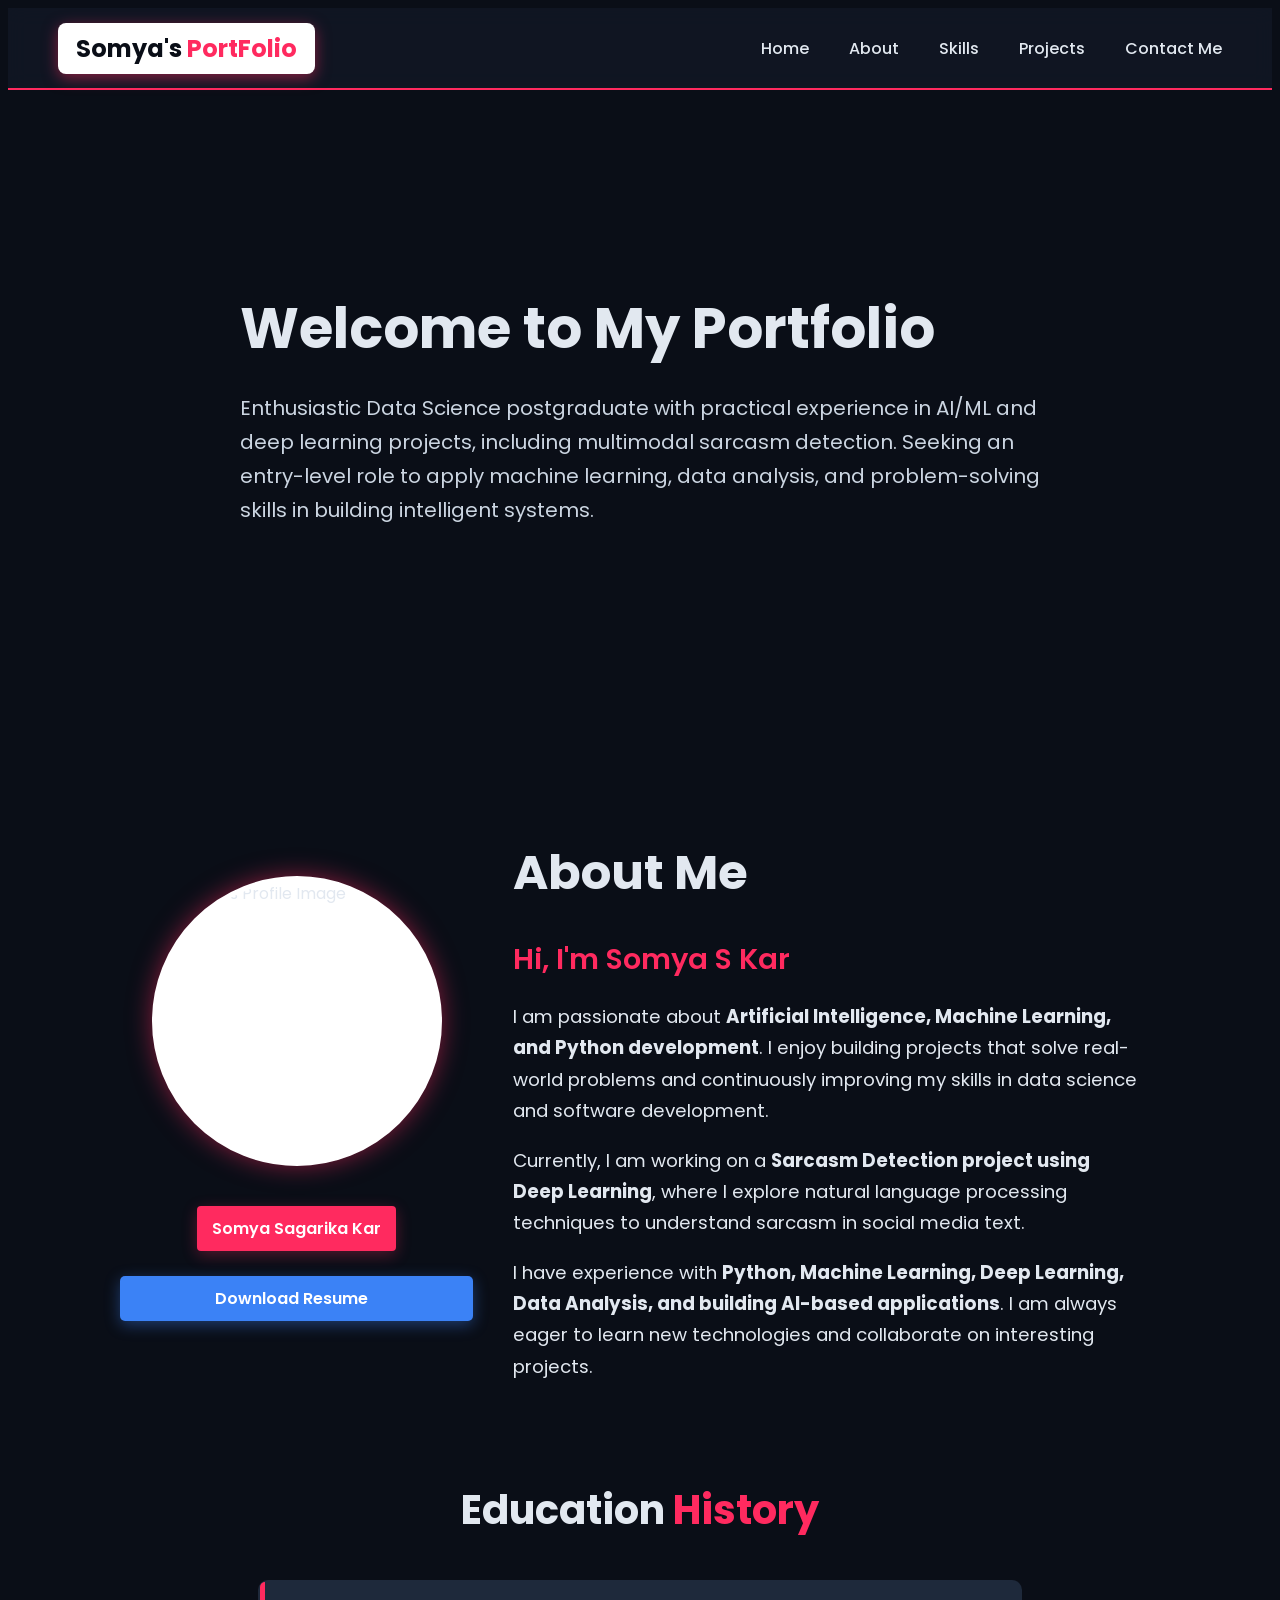
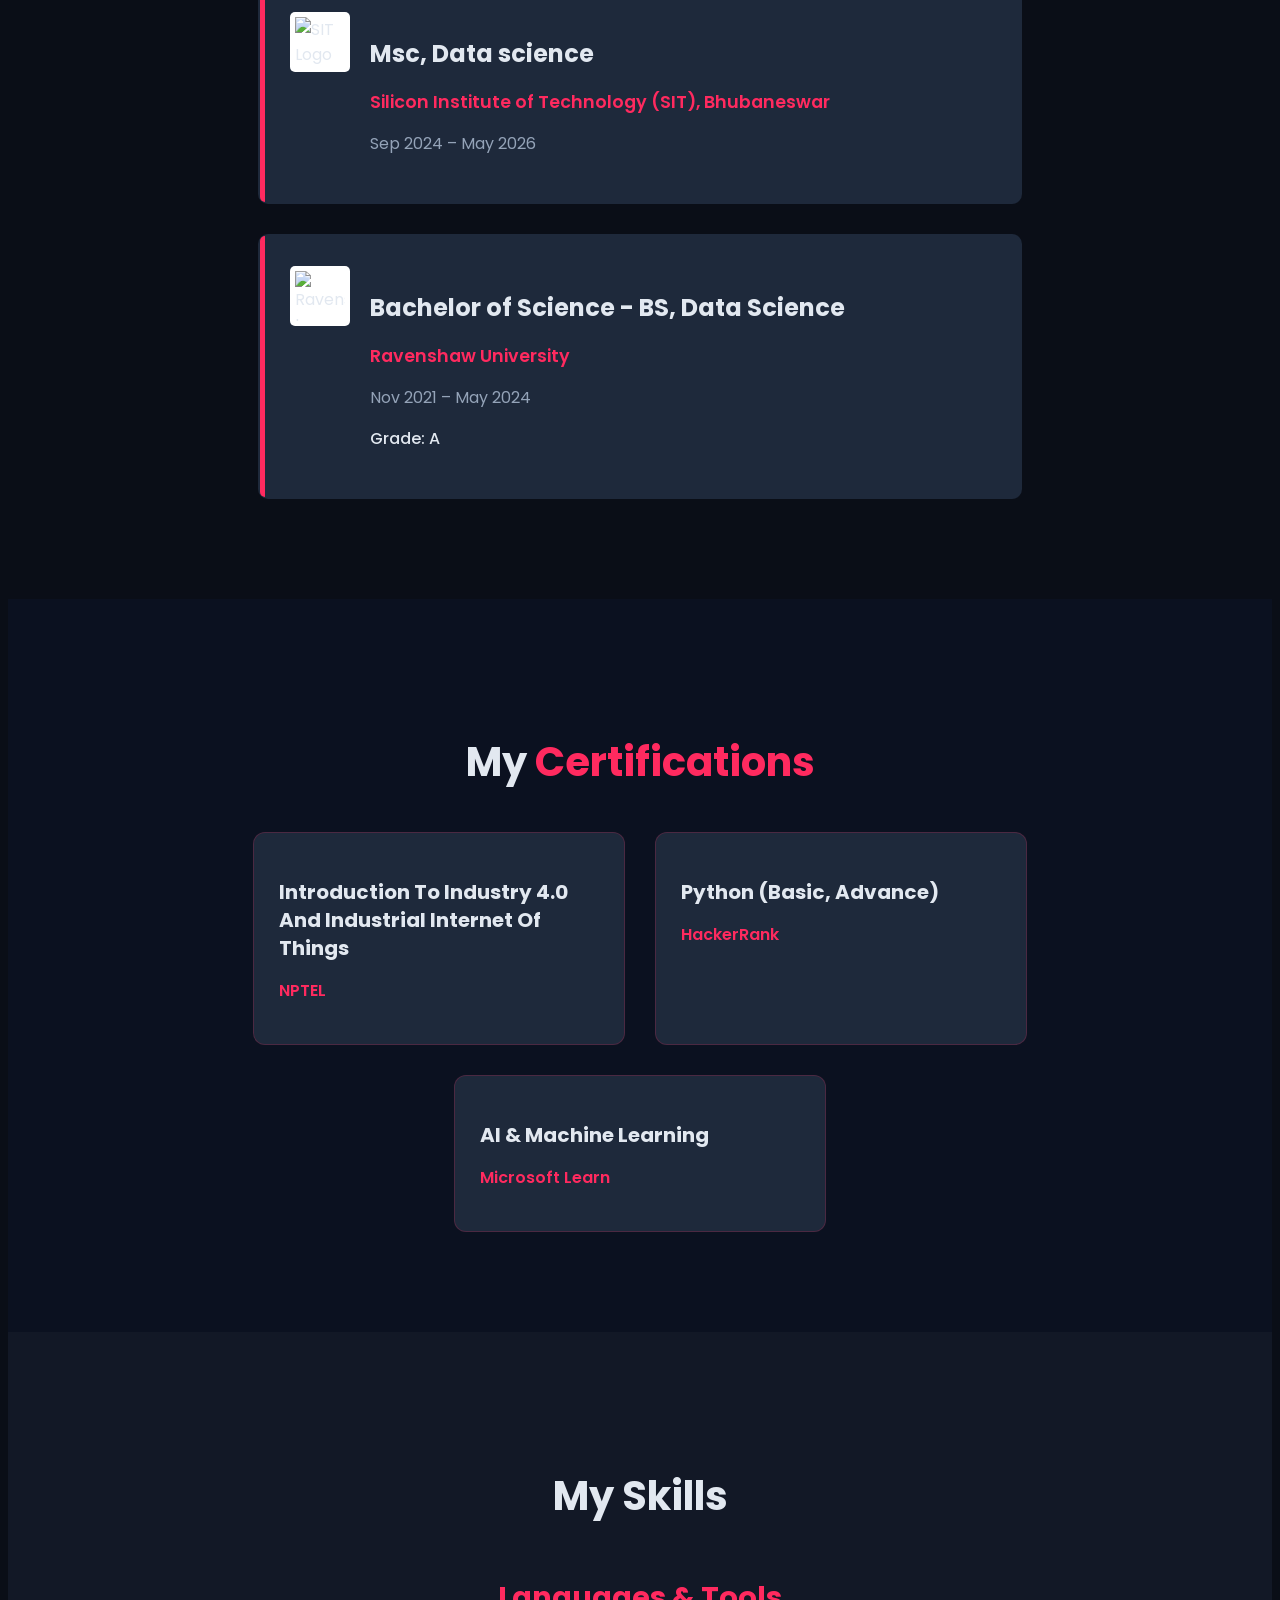
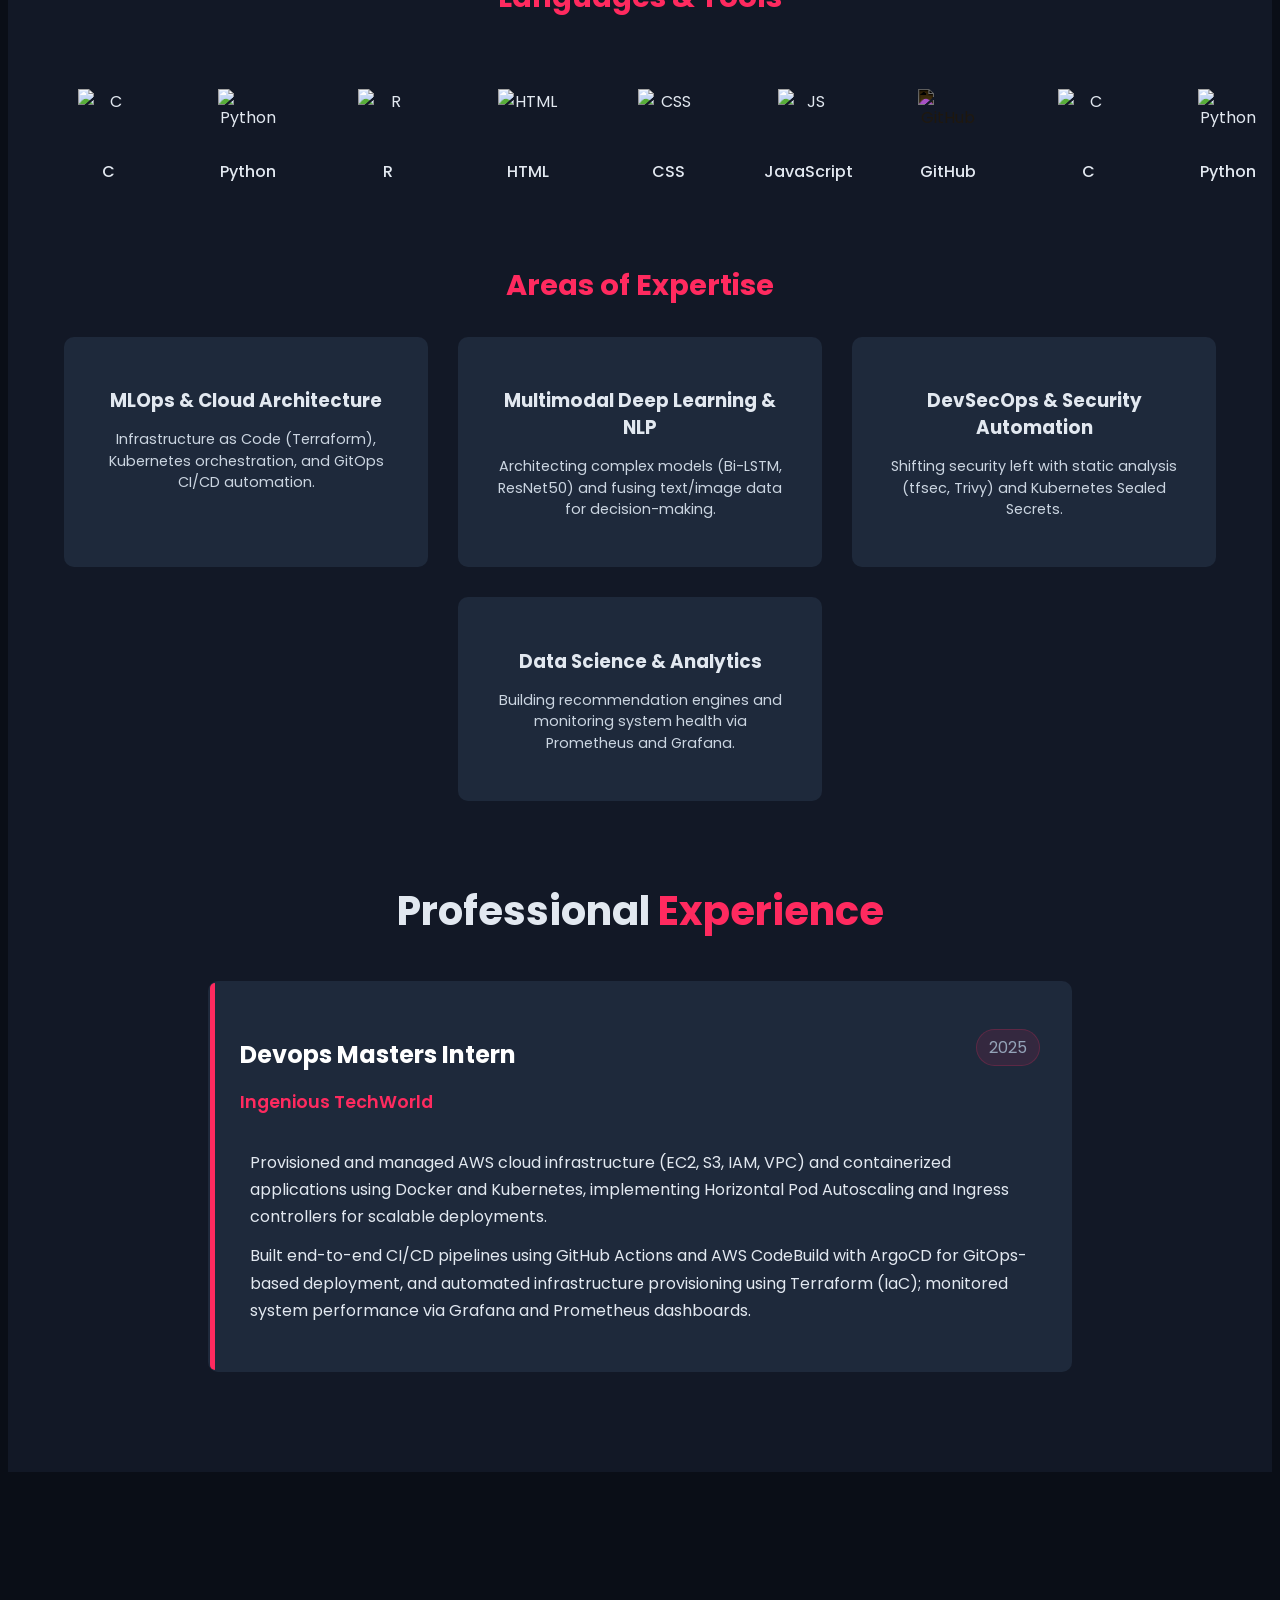
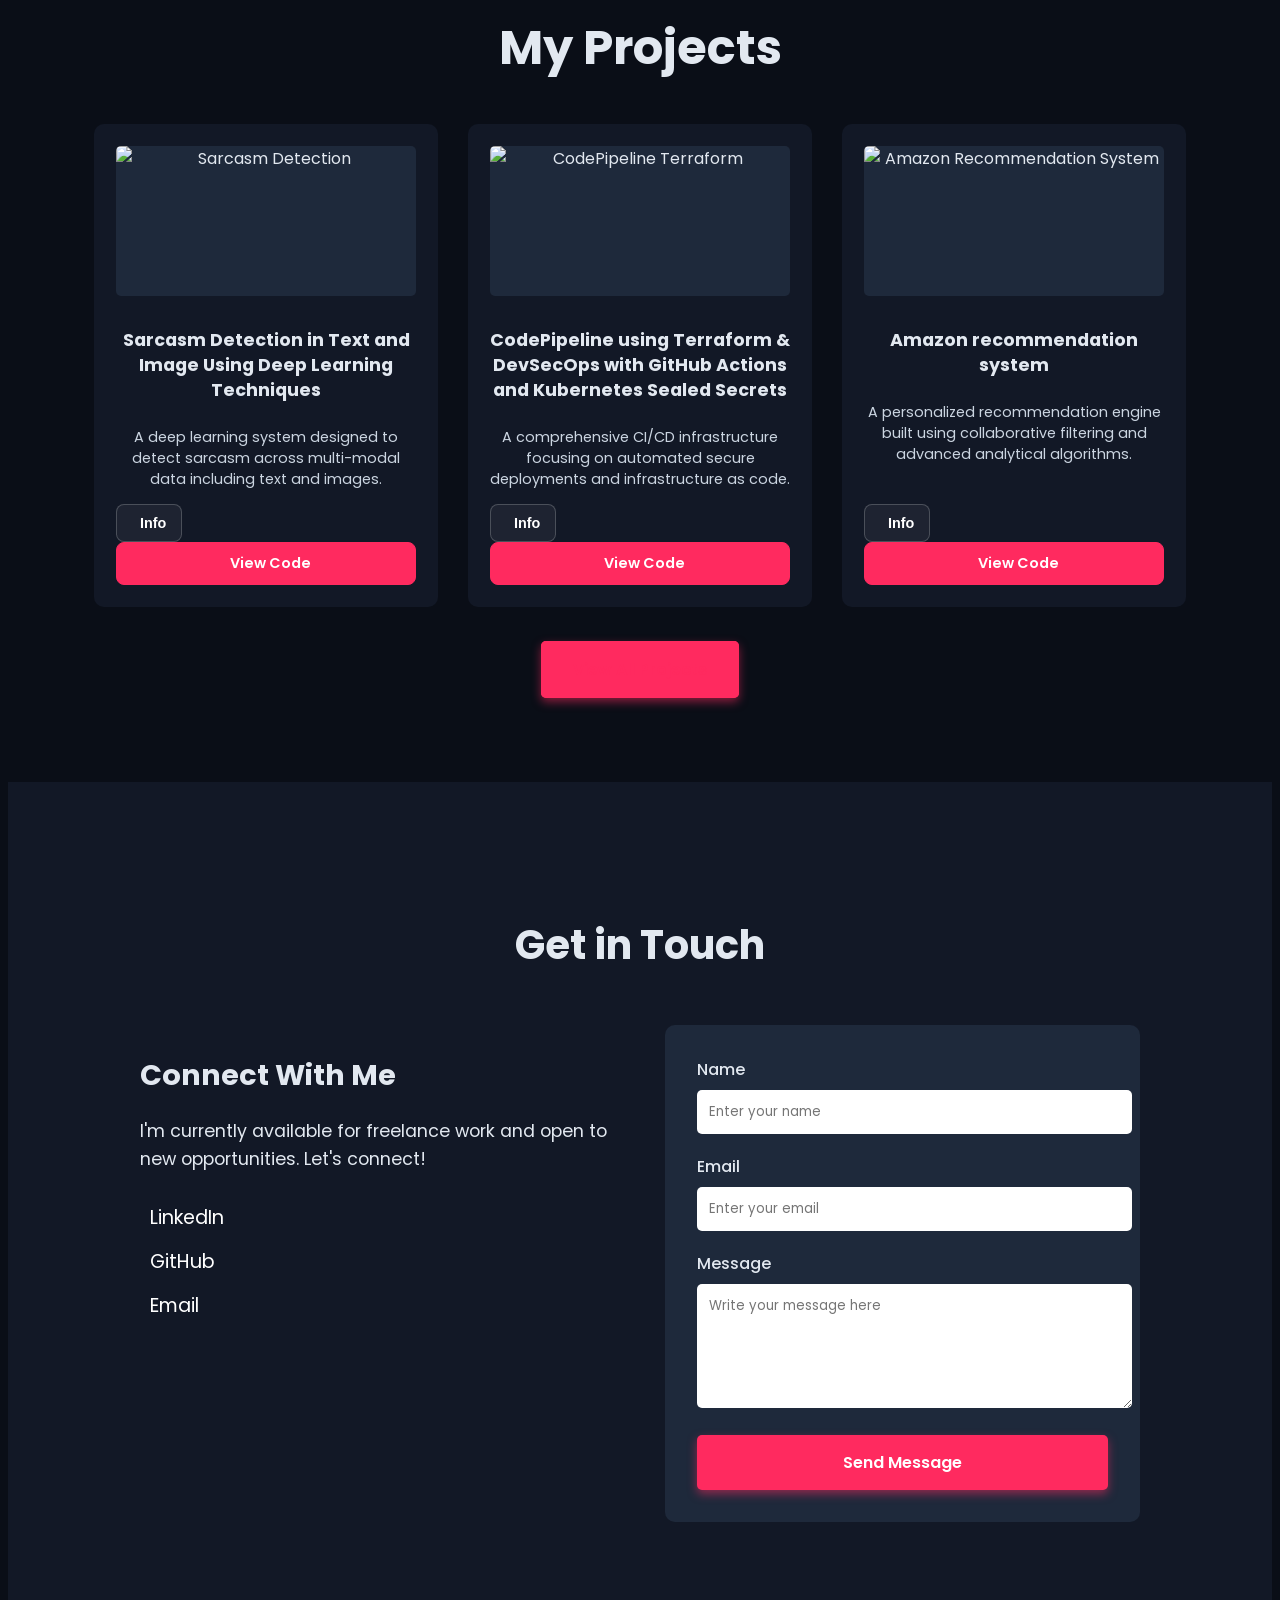
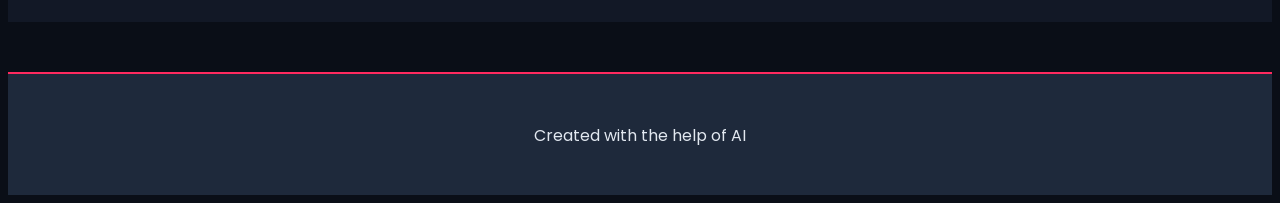
==== index.html @ ecdac2eb "Add files via upload" ====
<!DOCTYPE html>
<html lang="en">

<head>
    <meta charset="UTF-8">
    <meta name="viewport" content="width=device-width, initial-scale=1.0">

    <!--=============== FAVICON ===============-->
    <link rel="shortcut icon" href="assets/img/favicon.png" type="image/x-icon">

    <!--=============== REMIXICONS ===============-->
    <link rel="stylesheet" href="https://cdnjs.cloudflare.com/ajax/libs/remixicon/3.5.0/remixicon.css">

    <!--=============== SWIPER CSS ===============-->
    <link rel="stylesheet" href="">

    <!--=============== CSS ===============-->
    <link rel="stylesheet" href="style.css">

    <title>Responsive portfolio website - Bedimcode</title>
</head>

<body class="theme-home">
    <!--==================== HEADER ====================-->
    <header class="header" id="header">
        <nav>
            <div class="left">
                <span class="logo">Somya's <span class="highlight">PortFolio</span></span>
            </div>
            <div class="right">
                <ul>
                    <li><a href="#home" style="color: inherit; text-decoration: none;">Home</a></li>
                    <li><a href="#about" style="color: inherit; text-decoration: none;">About</a></li>
                    <li><a href="#skills" style="color: inherit; text-decoration: none;">Skills</a></li>
                    <li><a href="#work" style="color: inherit; text-decoration: none;">Projects</a></li>
                    <li><a href="#contact" style="color: inherit; text-decoration: none;">Contact Me</a></li>
                </ul>
            </div>
        </nav>
    </header>

    <!--==================== MAIN ====================-->
    <main class="main">
        <!--==================== HOME ====================-->
        <section class="home section" id="home"
            style="padding: 150px 50px; text-align: center; max-width: 800px; margin: 0 auto;">
            <div style="flex: 1; min-width: 300px; text-align: left;">
                <h1 style="font-size: 3.5rem; margin-bottom: 20px;">Welcome to My Portfolio</h1>
                <p style="font-size: 1.25rem; line-height: 1.7; color: #cbd5e1;">
                    Enthusiastic Data Science postgraduate with practical experience in AI/ML and deep learning
                    projects,
                    including multimodal sarcasm detection. Seeking an entry-level role to apply machine learning,
                    data analysis, and problem-solving skills in building intelligent systems.
                </p>
            </div>
        </section>
        <!--==================== ABOUT & EDUCATION ====================-->
        <section class="about section" id="about" style="padding: 100px 50px;">
            <div
                style="display: flex; align-items: center; justify-content: center; gap: 60px; flex-wrap: wrap; max-width: 1000px; margin: 0 auto; text-align: left;">
                <div
                    style="flex: 1; min-width: 250px; display: flex; flex-direction: column; align-items: center; gap: 15px;">
                    <img src="assets/img/profile.png" alt="Somya's Profile Image" class="profile-img"
                        style="width: 280px; height: 280px;">
                    <div
                        style="background-color: #ff2a5f; color: white; padding: 10px 15px; font-weight: 600; font-size: 1rem; border-radius: 4px; box-shadow: 0 4px 15px rgba(255, 42, 95, 0.3); text-align: center;">
                        <span style="display: block;">Somya Sagarika Kar</span>
                    </div>
                    <a href="assets/imp docs/RESUME_SOMYA.pdf" download 
                        style="display: flex; align-items: center; justify-content: center; gap: 10px; padding: 10px 20px; background-color: #3b82f6 !important; color: white !important; text-decoration: none; border-radius: 5px; font-weight: 600; box-shadow: 0 4px 15px rgba(59, 130, 246, 0.4); margin-top: 10px; width: 100%; transition: all 0.3s ease;">
                        Download Resume <i class="ri-download-2-line"></i>
                    </a>
                </div>
                <div style="flex: 2; min-width: 300px;">
                    <h1 style="font-size: 3rem; margin-bottom: 5px;">About Me</h1>
                    <h3 class="highlight" style="font-size: 1.8rem; margin-bottom: 20px; font-weight: 600;">Hi, I'm Somya S Kar</h3>
                    <p style="font-size: 1.15rem; line-height: 1.7; color: #e2e8f0; margin-bottom: 15px;">
                        I am passionate about <strong>Artificial Intelligence, Machine Learning, and Python development</strong>. I enjoy building projects that solve real-world problems and continuously improving my skills in data science and software development.
                    </p>
                    <p style="font-size: 1.15rem; line-height: 1.7; color: #e2e8f0; margin-bottom: 15px;">
                        Currently, I am working on a <strong>Sarcasm Detection project using Deep Learning</strong>, where I explore natural language processing techniques to understand sarcasm in social media text.
                    </p>
                    <p style="font-size: 1.15rem; line-height: 1.7; color: #e2e8f0;">
                        I have experience with <strong>Python, Machine Learning, Deep Learning, Data Analysis, and building AI-based applications</strong>. I am always eager to learn new technologies and collaborate on interesting projects.
                    </p>
                </div>
            </div>

            <h2 style="font-size: 2.5rem; margin-top: 80px; margin-bottom: 40px; text-align: center;">Education <span
                    class="highlight">History</span></h2>

            <div style="display: flex; flex-direction: column; align-items: center; gap: 30px;">
                <!-- Education Item 1 -->
                <div class="card-3d"
                    style="background: #1e293b; padding: 30px; border-radius: 10px; width: 100%; max-width: 700px; text-align: left; border: 2px solid transparent; position: relative;">
                    <div
                        style="position: absolute; left: 0; top: 0; bottom: 0; width: 5px; background-color: #ff2a5f; border-top-left-radius: 10px; border-bottom-left-radius: 10px;">
                    </div>
                    <div style="display: flex; gap: 20px; align-items: flex-start;">
                        <img src="assets/img/sit_logo.png" alt="SIT Logo"
                            style="width: 50px; height: 50px; border-radius: 5px; background: white; padding: 5px; object-fit: contain;">
                        <div>
                            <h3 style="font-size: 1.5rem; margin-bottom: 5px;">Msc, Data science</h3>
                            <p class="highlight" style="font-weight: 600; font-size: 1.1rem; margin-bottom: 5px;">
                                Silicon
                                Institute of Technology (SIT), Bhubaneswar</p>
                            <p style="color: #94a3b8; font-weight: 400; font-size: 1rem;">Sep 2024 – May 2026</p>
                        </div>
                    </div>
                </div>

                <!-- Education Item 2 -->
                <div class="card-3d"
                    style="background: #1e293b; padding: 30px; border-radius: 10px; width: 100%; max-width: 700px; text-align: left; border: 2px solid transparent; position: relative;">
                    <div
                        style="position: absolute; left: 0; top: 0; bottom: 0; width: 5px; background-color: #ff2a5f; border-top-left-radius: 10px; border-bottom-left-radius: 10px;">
                    </div>
                    <div style="display: flex; gap: 20px; align-items: flex-start;">
                        <img src="assets/img/ru_logo.png" alt="Ravenshaw Logo"
                            style="width: 50px; height: 50px; border-radius: 5px; background: white; padding: 5px; object-fit: contain;">
                        <div>
                            <h3 style="font-size: 1.5rem; margin-bottom: 5px;">Bachelor of Science - BS, Data Science
                            </h3>
                            <p class="highlight" style="font-weight: 600; font-size: 1.1rem; margin-bottom: 5px;">
                                Ravenshaw
                                University</p>
                            <p style="color: #94a3b8; font-weight: 400; font-size: 1rem; margin-bottom: 15px;">Nov 2021
                                – May
                                2024</p>
                            <p style="color: #e2e8f0; line-height: 1.6; font-weight: 500;">Grade: A</p>
                        </div>
                    </div>
                </div>
            </div>
        </section>

        <!--==================== CERTIFICATIONS ====================-->
        <section class="certifications section" id="certifications"
            style="padding: 100px 50px; text-align: center; background-color: #0b1120;">
            <h2 style="font-size: 2.5rem; margin-bottom: 40px;">My <span class="highlight">Certifications</span></h2>
            <div
                style="display: flex; justify-content: center; gap: 30px; flex-wrap: wrap; max-width: 1200px; margin: 0 auto;">
                <!-- Certificate 1 -->
                <div class="card-3d"
                    style="background: #1e293b; padding: 25px; border-radius: 12px; width: 320px; text-align: left; border: 1px solid rgba(255, 42, 95, 0.2); transition: transform 0.3s ease;">
                    <div style="color: #ff2a5f; margin-bottom: 10px;"><i class="ri-award-fill"
                            style="font-size: 2rem;"></i></div>
                    <h3 style="font-size: 1.25rem; margin-bottom: 10px; line-height: 1.4;">Introduction To Industry 4.0
                        And Industrial Internet Of Things</h3>
                    <p class="highlight" style="font-weight: 600; font-size: 1rem;">NPTEL</p>
                </div>
                <!-- Certificate 2 -->
                <div class="card-3d"
                    style="background: #1e293b; padding: 25px; border-radius: 12px; width: 320px; text-align: left; border: 1px solid rgba(255, 42, 95, 0.2); transition: transform 0.3s ease;">
                    <div style="color: #ff2a5f; margin-bottom: 10px;"><i class="ri-medal-fill"
                            style="font-size: 2rem;"></i></div>
                    <h3 style="font-size: 1.25rem; margin-bottom: 10px; line-height: 1.4;">Python (Basic, Advance)</h3>
                    <p class="highlight" style="font-weight: 600; font-size: 1rem;">HackerRank</p>
                </div>
                <!-- Certificate 3 -->
                <div class="card-3d"
                    style="background: #1e293b; padding: 25px; border-radius: 12px; width: 320px; text-align: left; border: 1px solid rgba(255, 42, 95, 0.2); transition: transform 0.3s ease;">
                    <div style="color: #ff2a5f; margin-bottom: 10px;"><i class="ri-verified-badge-fill"
                            style="font-size: 2rem;"></i></div>
                    <h3 style="font-size: 1.25rem; margin-bottom: 10px; line-height: 1.4;">AI & Machine Learning</h3>
                    <p class="highlight" style="font-weight: 600; font-size: 1rem;">Microsoft Learn</p>
                </div>
            </div>
        </section>

        <!--==================== SKILLS ====================-->
        <section class="services section" id="skills"
            style="padding: 100px 50px; background-color: #121826; text-align: center;">
            <h2 style="font-size: 2.5rem; margin-bottom: 30px;">My Skills</h2>

            <h3 style="font-size: 1.8rem; margin-top: 50px; margin-bottom: 30px; color: #ff2a5f;">Languages & Tools</h3>
            <div class="marquee-container" style="max-width: 1000px; margin: 0 auto;"></div>
            <div class="marquee-content">
                <!-- Original Set -->
                <div class="icon-3d"
                    style="display: flex; flex-direction: column; align-items: center; gap: 10px; min-width: 100px;">
                    <img src="assets/img/c.png" alt="C" style="width: 60px; height: 60px; object-fit: contain;">
                    <span style="font-weight: 500;">C</span>
                </div>
                <div class="icon-3d"
                    style="display: flex; flex-direction: column; align-items: center; gap: 10px; min-width: 100px;">
                    <img src="assets/img/python.png" alt="Python"
                        style="width: 60px; height: 60px; object-fit: contain;">
                    <span style="font-weight: 500;">Python</span>
                </div>
                <div class="icon-3d"
                    style="display: flex; flex-direction: column; align-items: center; gap: 10px; min-width: 100px;">
                    <img src="assets/img/r program.png" alt="R" style="width: 60px; height: 60px; object-fit: contain;">
                    <span style="font-weight: 500;">R</span>
                </div>
                <div class="icon-3d"
                    style="display: flex; flex-direction: column; align-items: center; gap: 10px; min-width: 100px;">
                    <img src="assets/img/html.png" alt="HTML" style="width: 60px; height: 60px; object-fit: contain;">
                    <span style="font-weight: 500;">HTML</span>
                </div>
                <div class="icon-3d"
                    style="display: flex; flex-direction: column; align-items: center; gap: 10px; min-width: 100px;">
                    <img src="assets/img/css.png" alt="CSS" style="width: 60px; height: 60px; object-fit: contain;">
                    <span style="font-weight: 500;">CSS</span>
                </div>
                <div class="icon-3d"
                    style="display: flex; flex-direction: column; align-items: center; gap: 10px; min-width: 100px;">
                    <img src="assets/img/js.png" alt="JS" style="width: 60px; height: 60px; object-fit: contain;">
                    <span style="font-weight: 500;">JavaScript</span>
                </div>
                <div class="icon-3d"
                    style="display: flex; flex-direction: column; align-items: center; gap: 10px; min-width: 100px;">
                    <img src="https://cdn.jsdelivr.net/gh/devicons/devicon/icons/github/github-original.svg"
                        alt="GitHub" style="width: 60px; height: 60px; filter: invert(1);">
                    <span style="font-weight: 500;">GitHub</span>
                </div>

                <!-- Duplicated Set for Smooth Loop -->
                <div class="icon-3d"
                    style="display: flex; flex-direction: column; align-items: center; gap: 10px; min-width: 100px;">
                    <img src="assets/img/c.png" alt="C" style="width: 60px; height: 60px; object-fit: contain;">
                    <span style="font-weight: 500;">C</span>
                </div>
                <div class="icon-3d"
                    style="display: flex; flex-direction: column; align-items: center; gap: 10px; min-width: 100px;">
                    <img src="assets/img/python.png" alt="Python"
                        style="width: 60px; height: 60px; object-fit: contain;">
                    <span style="font-weight: 500;">Python</span>
                </div>
                <div class="icon-3d"
                    style="display: flex; flex-direction: column; align-items: center; gap: 10px; min-width: 100px;">
                    <img src="assets/img/r program.png" alt="R" style="width: 60px; height: 60px; object-fit: contain;">
                    <span style="font-weight: 500;">R</span>
                </div>
                <div class="icon-3d"
                    style="display: flex; flex-direction: column; align-items: center; gap: 10px; min-width: 100px;">
                    <img src="assets/img/html.png" alt="HTML" style="width: 60px; height: 60px; object-fit: contain;">
                    <span style="font-weight: 500;">HTML</span>
                </div>
                <div class="icon-3d"
                    style="display: flex; flex-direction: column; align-items: center; gap: 10px; min-width: 100px;">
                    <img src="assets/img/css.png" alt="CSS" style="width: 60px; height: 60px; object-fit: contain;">
                    <span style="font-weight: 500;">CSS</span>
                </div>
                <div class="icon-3d"
                    style="display: flex; flex-direction: column; align-items: center; gap: 10px; min-width: 100px;">
                    <img src="assets/img/js.png" alt="JS" style="width: 60px; height: 60px; object-fit: contain;">
                    <span style="font-weight: 500;">JavaScript</span>
                </div>
                <div class="icon-3d"
                    style="display: flex; flex-direction: column; align-items: center; gap: 10px; min-width: 100px;">
                    <img src="https://cdn.jsdelivr.net/gh/devicons/devicon/icons/github/github-original.svg"
                        alt="GitHub" style="width: 60px; height: 60px; filter: invert(1);">
                    <span style="font-weight: 500;">GitHub</span>
                </div>
            </div>
            </div>



            </div>

            <h3 style="font-size: 1.8rem; margin-top: 80px; margin-bottom: 30px; color: #ff2a5f;">Areas of Expertise
            </h3>
            <div style="display: flex; justify-content: center; gap: 30px; flex-wrap: wrap;">
                <div class="card-3d"
                    style="background: #1e293b; padding: 30px; border-radius: 10px; width: 300px; border: 2px solid transparent;">
                    <h3 style="font-size: 1.15rem; margin-bottom: 10px;">MLOps & Cloud Architecture</h3>
                    <p style="margin-top: 15px; font-size: 0.9rem; color: #cbd5e1; line-height: 1.5;">Infrastructure as
                        Code (Terraform), Kubernetes orchestration, and GitOps CI/CD automation.</p>
                </div>
                <div class="card-3d"
                    style="background: #1e293b; padding: 30px; border-radius: 10px; width: 300px; border: 2px solid transparent;">
                    <h3 style="font-size: 1.15rem; margin-bottom: 10px;">Multimodal Deep Learning & NLP</h3>
                    <p style="margin-top: 15px; font-size: 0.9rem; color: #cbd5e1; line-height: 1.5;">Architecting
                        complex models (Bi-LSTM, ResNet50) and fusing text/image data for decision-making.</p>
                </div>
                <div class="card-3d"
                    style="background: #1e293b; padding: 30px; border-radius: 10px; width: 300px; border: 2px solid transparent;">
                    <h3 style="font-size: 1.15rem; margin-bottom: 10px;">DevSecOps & Security Automation</h3>
                    <p style="margin-top: 15px; font-size: 0.9rem; color: #cbd5e1; line-height: 1.5;">Shifting security
                        left with static analysis (tfsec, Trivy) and Kubernetes Sealed Secrets.</p>
                </div>
                <div class="card-3d"
                    style="background: #1e293b; padding: 30px; border-radius: 10px; width: 300px; border: 2px solid transparent;">
                    <h3 style="font-size: 1.15rem; margin-bottom: 10px;">Data Science & Analytics</h3>
                    <p style="margin-top: 15px; font-size: 0.9rem; color: #cbd5e1; line-height: 1.5;">Building
                        recommendation engines and monitoring system health via Prometheus and Grafana.</p>
                </div>
            </div>

            <h2 style="font-size: 2.5rem; margin-top: 80px; margin-bottom: 40px; text-align: center;">Professional <span
                    class="highlight">Experience</span></h2>
            <div style="display: flex; flex-direction: column; align-items: center; gap: 30px;">
                <!-- Experience Item 1 -->
                <div class="card-3d"
                    style="background: #1e293b; padding: 30px; border-radius: 10px; width: 100%; max-width: 800px; text-align: left; border: 2px solid transparent; position: relative;">
                    <div
                        style="position: absolute; left: 0; top: 0; bottom: 0; width: 5px; background-color: #ff2a5f; border-top-left-radius: 10px; border-bottom-left-radius: 10px;">
                    </div>
                    <div
                        style="display: flex; justify-content: space-between; align-items: flex-start; flex-wrap: wrap; gap: 10px; margin-bottom: 15px;">
                        <div>
                            <h3 style="font-size: 1.5rem; color: #fff; margin-bottom: 5px;">Devops Masters Intern</h3>
                            <p class="highlight" style="font-weight: 600; font-size: 1.1rem;">Ingenious TechWorld</p>
                        </div>
                        <p
                            style="color: #94a3b8; font-weight: 400; font-size: 1rem; background: rgba(255, 42, 95, 0.1); padding: 5px 12px; border-radius: 20px; border: 1px solid rgba(255, 42, 95, 0.2);">
                            2025</p>
                    </div>
                    <ul style="list-style: none; padding: 0;">
                        <li style="color: #e2e8f0; line-height: 1.7; margin-bottom: 12px; display: flex; gap: 10px;">
                            <i class="ri-checkbox-circle-fill" style="color: #ff2a5f; margin-top: 5px;"></i>
                            <span>Provisioned and managed AWS cloud infrastructure (EC2, S3, IAM, VPC) and containerized
                                applications using Docker and Kubernetes, implementing Horizontal Pod Autoscaling and
                                Ingress controllers for scalable deployments.</span>
                        </li>
                        <li style="color: #e2e8f0; line-height: 1.7; display: flex; gap: 10px;">
                            <i class="ri-checkbox-circle-fill" style="color: #ff2a5f; margin-top: 5px;"></i>
                            <span>Built end-to-end CI/CD pipelines using GitHub Actions and AWS CodeBuild with ArgoCD
                                for GitOps-based deployment, and automated infrastructure provisioning using Terraform
                                (IaC); monitored system performance via Grafana and Prometheus dashboards.</span>
                        </li>
                    </ul>
                </div>
            </div>
        </section>




        <!--==================== WORK ====================-->
        <section class="work section" id="work" style="padding: 100px 50px; text-align: center;">
            <h1 style="font-size: 3rem; margin-bottom: 20px;">My Projects</h1>
            <div style="display: flex; justify-content: center; gap: 30px; flex-wrap: wrap; margin-top: 40px;">
                <!-- Project 1 -->
                <div class="card-3d"
                    style="background: #121826; border: 2px solid transparent; padding: 20px; border-radius: 10px; width: 300px; display: flex; flex-direction: column;">
                    <img src="assets/img/project1.jpg" alt="Sarcasm Detection"
                        style="height: 150px; width: 100%; object-fit: cover; border-radius: 5px; margin-bottom: 15px; flex-shrink: 0; background: #1e293b;">
                    <h3 style="font-size: 1.1rem; line-height: 1.4; margin-bottom: 10px;">Sarcasm Detection in Text and
                        Image Using Deep Learning Techniques</h3>
                    <p style="font-size: 0.9rem; color: #cbd5e1; flex-grow: 1;">A deep learning system designed to
                        detect sarcasm across multi-modal data including text and images.</p>
                    <div class="project-buttons">
                        <button class="project-btn btn-info" onclick="openModal('sarcasm')"><i
                                class="ri-information-line"></i> Info</button>
                        <a href="https://github.com/Somya812004/sarcasm-detection" class="project-btn btn-code"><i class="ri-code-s-slash-line"></i> View Code</a>
                    </div>
                </div>

                <!-- Project 2 -->
                <div class="card-3d"
                    style="background: #121826; border: 2px solid transparent; padding: 20px; border-radius: 10px; width: 300px; display: flex; flex-direction: column;">
                    <img src="assets/img/project2.jpg" alt="CodePipeline Terraform"
                        style="height: 150px; width: 100%; object-fit: cover; border-radius: 5px; margin-bottom: 15px; flex-shrink: 0; background: #1e293b;">
                    <h3 style="font-size: 1.1rem; line-height: 1.4; margin-bottom: 10px;">CodePipeline using Terraform &
                        DevSecOps with GitHub Actions and Kubernetes Sealed Secrets</h3>
                    <p style="font-size: 0.9rem; color: #cbd5e1; flex-grow: 1;">A comprehensive CI/CD infrastructure
                        focusing on automated secure deployments and infrastructure as code.</p>
                    <div class="project-buttons">
                        <button class="project-btn btn-info" onclick="openModal('pipeline')"><i
                                class="ri-information-line"></i> Info</button>
                        <a href="https://github.com/Somya812004/aws-codepipeline-terraform-cicd-samples" class="project-btn btn-code"><i class="ri-code-s-slash-line"></i> View Code</a>
                    </div>
                </div>

                <!-- Project 3 -->
                <div class="card-3d"
                    style="background: #121826; border: 2px solid transparent; padding: 20px; border-radius: 10px; width: 300px; display: flex; flex-direction: column;">
                    <img src="assets/img/project3.png" alt="Amazon Recommendation System"
                        style="height: 150px; width: 100%; object-fit: cover; border-radius: 5px; margin-bottom: 15px; flex-shrink: 0; background: #1e293b;">
                    <h3 style="font-size: 1.1rem; line-height: 1.4; margin-bottom: 10px;">Amazon recommendation system
                    </h3>
                    <p style="font-size: 0.9rem; color: #cbd5e1; flex-grow: 1;">A personalized recommendation engine
                        built using collaborative filtering and advanced analytical algorithms.</p>
                    <div class="project-buttons">
                        <button class="project-btn btn-info" onclick="openModal('amazon')"><i
                                class="ri-information-line"></i> Info</button>
                        <a href="https://github.com/Somya812004/Amazon-Product-Recommendation-System" class="project-btn btn-code"><i class="ri-code-s-slash-line"></i> View Code</a>
                    </div>
                </div>
            </div>

            <div style="margin-top: 50px;">
                <a href="projects.html" class="btn-3d"
                    style="padding: 15px 30px; background-color: transparent; border: 2px solid #ff2a5f; color: #ff2a5f; text-decoration: none; border-radius: 5px; font-weight: 600; transition: all 0.3s ease;">View
                    All Projects <i class="ri-arrow-right-line"></i></a>
            </div>
        </section>

        <!--==================== TESTIMONIAL ====================-->
        <section class="testimonial section">

        </section>

        <!--==================== CONTACT ====================-->
        <section class="contact section" id="contact" style="padding: 100px 50px; background-color: #121826;">
            <h2 style="font-size: 2.5rem; text-align: center; margin-bottom: 50px;">Get in Touch</h2>

            <div
                style="display: flex; justify-content: space-between; max-width: 1000px; margin: 0 auto; gap: 50px; flex-wrap: wrap;">

                <!-- Left Side: Socials -->
                <div style="flex: 1; min-width: 300px;">
                    <h3 style="font-size: 1.8rem; margin-bottom: 20px;">Connect With Me</h3>
                    <p style="margin-bottom: 30px; font-size: 1.1rem; line-height: 1.6;">I'm currently available for
                        freelance work and open to new opportunities. Let's connect!</p>

                    <div style="display: flex; flex-direction: column; gap: 15px;">
                        <a href="https://www.linkedin.com/in/somya-sagarika-kar" target="_blank" class="icon-3d"
                            style="color: white; text-decoration: none; display: flex; align-items: center; gap: 10px; font-size: 1.2rem;">
                            <i class="ri-linkedin-box-fill" style="font-size: 1.5rem;"></i> LinkedIn
                        </a>
                        <a href="https://github.com/somya812004" target="_blank" class="icon-3d"
                            style="color: white; text-decoration: none; display: flex; align-items: center; gap: 10px; font-size: 1.2rem;">
                            <i class="ri-github-fill" style="font-size: 1.5rem;"></i> GitHub
                        </a>
                        <a href="mailto:somyaskar17@gmail.com" class="icon-3d"
                            style="color: white; text-decoration: none; display: flex; align-items: center; gap: 10px; font-size: 1.2rem;">
                            <i class="ri-mail-fill" style="font-size: 1.5rem;"></i> Email
                        </a>
                    </div>
                </div>

                <!-- Right Side: Contact Form -->
                <div style="flex: 1; min-width: 300px;">
                    <form class="card-3d" action="mailto:somyaskar17@gmail.com" method="POST" enctype="text/plain"
                        style="display: flex; flex-direction: column; gap: 20px; background: #1e293b; padding: 30px; border-radius: 10px; border: 2px solid transparent;">
                        <div>
                            <label style="display: block; margin-bottom: 8px; font-weight: 500;">Name</label>
                            <input type="text" name="name" required placeholder="Enter your name"
                                style="width: 100%; padding: 12px; border-radius: 5px; border: none; font-family: inherit;">
                        </div>
                        <div>
                            <label style="display: block; margin-bottom: 8px; font-weight: 500;">Email</label>
                            <input type="email" name="email" required placeholder="Enter your email"
                                style="width: 100%; padding: 12px; border-radius: 5px; border: none; font-family: inherit;">
                        </div>
                        <div>
                            <label style="display: block; margin-bottom: 8px; font-weight: 500;">Message</label>
                            <textarea name="message" required placeholder="Write your message here" rows="5"
                                style="width: 100%; padding: 12px; border-radius: 5px; border: none; font-family: inherit; resize: vertical;"></textarea>
                        </div>
                        <button class="btn-3d" type="submit"
                            style="padding: 15px; background-color: #ff2a5f; color: white; border: none; border-radius: 5px; cursor: pointer; font-size: 16px; font-weight: 600; font-family: inherit;">Send
                            Message <i class="ri-send-plane-fill"></i></button>
                    </form>
                </div>

            </div>
        </section>
    </main>

    <!--==================== FOOTER ====================-->
    <footer class="footer">
        <p class="footer-text">
            <span>Created with the help of AI</span>
            <i class="ri-robot-2-fill"></i>
        </p>
    </footer>

    <!--========== SCROLL UP ==========-->


    <!--=============== MAIN JS ===============-->
    <script src="assets/js/main.js"></script>

    <!--=============== PROJECTS MODAL JS ===============-->
    <script src="assets/js/projects.js"></script>

    <!--=============== INDEX JS ===============-->
    <script src="assets/js/index.js"></script>
    <!-- Project Modal Skeleton -->
    <div id="projectModal" class="modal">
        <div class="modal-content">
            <span class="close-modal" onclick="closeModal()">&times;</span>
            <h2 id="modalTitle" class="modal-title">Project Details</h2>
            <div id="modalBody" class="modal-body">
                <!-- Data will be injected here -->
            </div>
        </div>
    </div>
</body>

</html>
---- style.css ----
@import url('https://fonts.googleapis.com/css2?family=Poppins:wght@400;500;600&display=swap');

:root {
    --accent: #ff2a5f;
    --accent-glow: rgba(255, 42, 95, 0.5);
    --accent-dark: #ff003f;
    --nav-bg: rgba(18, 24, 38, 0.8);
}

.theme-about {
    --accent: #00f3ff;
    --accent-glow: rgba(0, 243, 255, 0.5);
    --accent-dark: #00b8c4;
    --nav-bg: rgba(10, 30, 40, 0.8);
}

.theme-skills {
    --accent: #39ff14;
    --accent-glow: rgba(57, 255, 20, 0.5);
    --accent-dark: #2bc40f;
    --nav-bg: rgba(10, 40, 20, 0.8);
}

.theme-projects {
    --accent: #bc13fe;
    --accent-glow: rgba(188, 19, 254, 0.5);
    --accent-dark: #9a0fcc;
    --nav-bg: rgba(30, 10, 40, 0.8);
}

.theme-contact {
    --accent: #ff8c00;
    --accent-glow: rgba(255, 140, 0, 0.5);
    --accent-dark: #cc7000;
    --nav-bg: rgba(40, 20, 10, 0.8);
}

body {
    background-color: #0a0e17;
    color: #e2e8f0;
    font-family: 'Poppins', sans-serif;
    transition: background-color 0.5s ease;
}

.header {
    background: var(--nav-bg);
    backdrop-filter: blur(10px);
    border-bottom: 2px solid var(--accent);
    position: relative;
    /* Not fixed as per request */
    z-index: 100;
    width: 100%;
}

nav {
    display: flex;
    justify-content: space-between;
    align-items: center;
    margin: 0;
    padding: 0 50px;
    height: 80px;
}

nav ul {
    display: flex;
    justify-content: center;
    align-items: center;
    list-style: none;
    gap: 40px;
}

nav ul li a {
    font-size: 16px;
    font-weight: 500;
    color: #e2e8f0;
    text-decoration: none;
    cursor: pointer;
    transition: all 0.3s ease;
}

nav ul li a:hover {
    color: var(--accent);
    text-shadow: 0 0 8px var(--accent-glow);
}

section {
    scroll-margin-top: 80px;
}

/* --- Logo/Name Styling --- */
.logo {
    background-color: white;
    color: #0a0e17;
    padding: 8px 18px;
    border-radius: 8px;
    font-weight: 700;
    font-size: 1.5rem;
    box-shadow: 0 4px 15px var(--accent-glow);
    display: inline-block;
}

.logo .highlight {
    color: var(--accent);
}

/* --- Profile Image --- */
.profile-img {
    width: 200px;
    height: 200px;
    border-radius: 50%;
    object-fit: cover;
    border: 5px solid white;
    box-shadow: 0 0 25px var(--accent-glow);
    margin-bottom: 25px;
    transition: transform 0.4s ease, box-shadow 0.4s ease;
    background-color: white;
}

.profile-img:hover {
    transform: scale(1.05) rotate(2deg);
    box-shadow: 0 0 40px var(--accent-glow);
}

/* --- 3D Hover Effects --- */
.card-3d {
    transition: transform 0.4s cubic-bezier(0.175, 0.885, 0.32, 1.275), box-shadow 0.4s ease;
}

.card-3d:hover {
    transform: translateY(-10px) scale(1.02);
    box-shadow: 0 20px 40px rgba(0, 0, 0, 0.3);
    border-color: var(--accent) !important;
}

.icon-3d {
    transition: transform 0.3s cubic-bezier(0.175, 0.885, 0.32, 1.275), color 0.3s ease, text-shadow 0.3s ease;
}

.icon-3d:hover {
    transform: translateY(-5px) scale(1.1) rotate(5deg);
    color: var(--accent) !important;
    text-shadow: 0 10px 20px var(--accent-glow);
}

.btn-3d {
    transition: transform 0.2s ease, box-shadow 0.2s ease, background-color 0.3s ease;
    box-shadow: 0 4px 10px var(--accent-glow);
    background-color: var(--accent) !important;
}

.btn-3d:hover {
    transform: translateY(-4px);
    box-shadow: 0 10px 25px var(--accent-glow);
    background-color: var(--accent-dark) !important;
}

.btn-3d:active {
    transform: translateY(2px);
    box-shadow: 0 2px 5px var(--accent-glow);
}

.highlight {
    color: var(--accent);
}

/* --- Footer --- */
.footer {
    background-color: #1e293b;
    padding: 30px 0;
    text-align: center;
    border-top: 2px solid var(--accent);
    margin-top: 50px;
}

.footer-text i {
    color: var(--accent);
    font-size: 1.2rem;
}


/* Skills Marquee Animation */
@keyframes scroll {
    0% {
        transform: translateX(0);
    }

    100% {
        transform: translateX(-50%);
    }
}

.marquee-container {
    overflow: hidden;
    width: 100%;
    margin: 0 auto;
    padding: 20px 0;
    position: relative;
    mask-image: linear-gradient(to right, transparent, black 10%, black 90%, transparent);
}

.marquee-content {
    display: flex;
    gap: 40px;
    width: max-content;
    animation: scroll 30s linear infinite;
}

.marquee-container:hover .marquee-content {
    animation-play-state: paused;
}

/* Project Buttons */
.project-btn {
    flex: 1;
    padding: 10px 15px;
    border-radius: 8px;
    font-size: 0.9rem;
    font-weight: 600;
    text-decoration: none;
    text-align: center;
    transition: all 0.3s ease;
    display: flex;
    align-items: center;
    justify-content: center;
    gap: 8px;
}

.btn-info {
    background: rgba(255, 255, 255, 0.05);
    color: #fff;
    border: 1px solid rgba(255, 255, 255, 0.2);
}

.btn-info:hover {
    background: rgba(255, 255, 255, 0.1);
    border-color: var(--accent);
    box-shadow: 0 0 15px var(--accent-glow);
}

.btn-code {
    background: var(--accent);
    color: #fff;
    border: 1px solid var(--accent);
}

.btn-code:hover {
    background: transparent;
    color: var(--accent);
    box-shadow: 0 0 20px var(--accent-glow);
}

/* Modal Styles */
.modal {
    display: none;
    position: fixed;
    z-index: 1000;
    left: 0;
    top: 0;
    width: 100%;
    height: 100%;
    background-color: rgba(0, 0, 0, 0.85);
    backdrop-filter: blur(8px);
    overflow-y: auto;
    padding: 20px;
}

.modal-content {
    background: #1e293b;
    margin: 5% auto;
    padding: 40px;
    border: 1px solid var(--accent-glow);
    width: 90%;
    max-width: 800px;
    border-radius: 15px;
    position: relative;
    box-shadow: 0 25px 50px -12px rgba(0, 0, 0, 0.5);
    animation: modalIn 0.4s ease-out;
}

@keyframes modalIn {
    from {
        transform: translateY(-30px);
        opacity: 0;
    }

    to {
        transform: translateY(0);
        opacity: 1;
    }
}

.close-modal {
    position: absolute;
    right: 25px;
    top: 20px;
    color: #94a3b8;
    font-size: 30px;
    font-weight: bold;
    cursor: pointer;
    transition: color 0.3s;
}

.close-modal:hover {
    color: var(--accent);
}

.modal-title {
    color: var(--accent);
    font-size: 1.8rem;
    margin-bottom: 25px;
    padding-bottom: 15px;
    border-bottom: 1px solid rgba(255, 255, 255, 0.1);
}

.modal-body {
    color: #e2e8f0;
    line-height: 1.8;
    font-size: 1.05rem;
}

.modal-body p {
    margin-bottom: 20px;
}

.modal-body ul {
    margin-left: 20px;
    margin-bottom: 20px;
}

.modal-body li {
    margin-bottom: 15px;
    position: relative;
    padding-left: 25px;
}

.modal-body li::before {
    content: "\eb7b";
    /* remixicon checkbox circle */
    font-family: 'remixicon';
    position: absolute;
    left: 0;
    color: var(--accent);
}
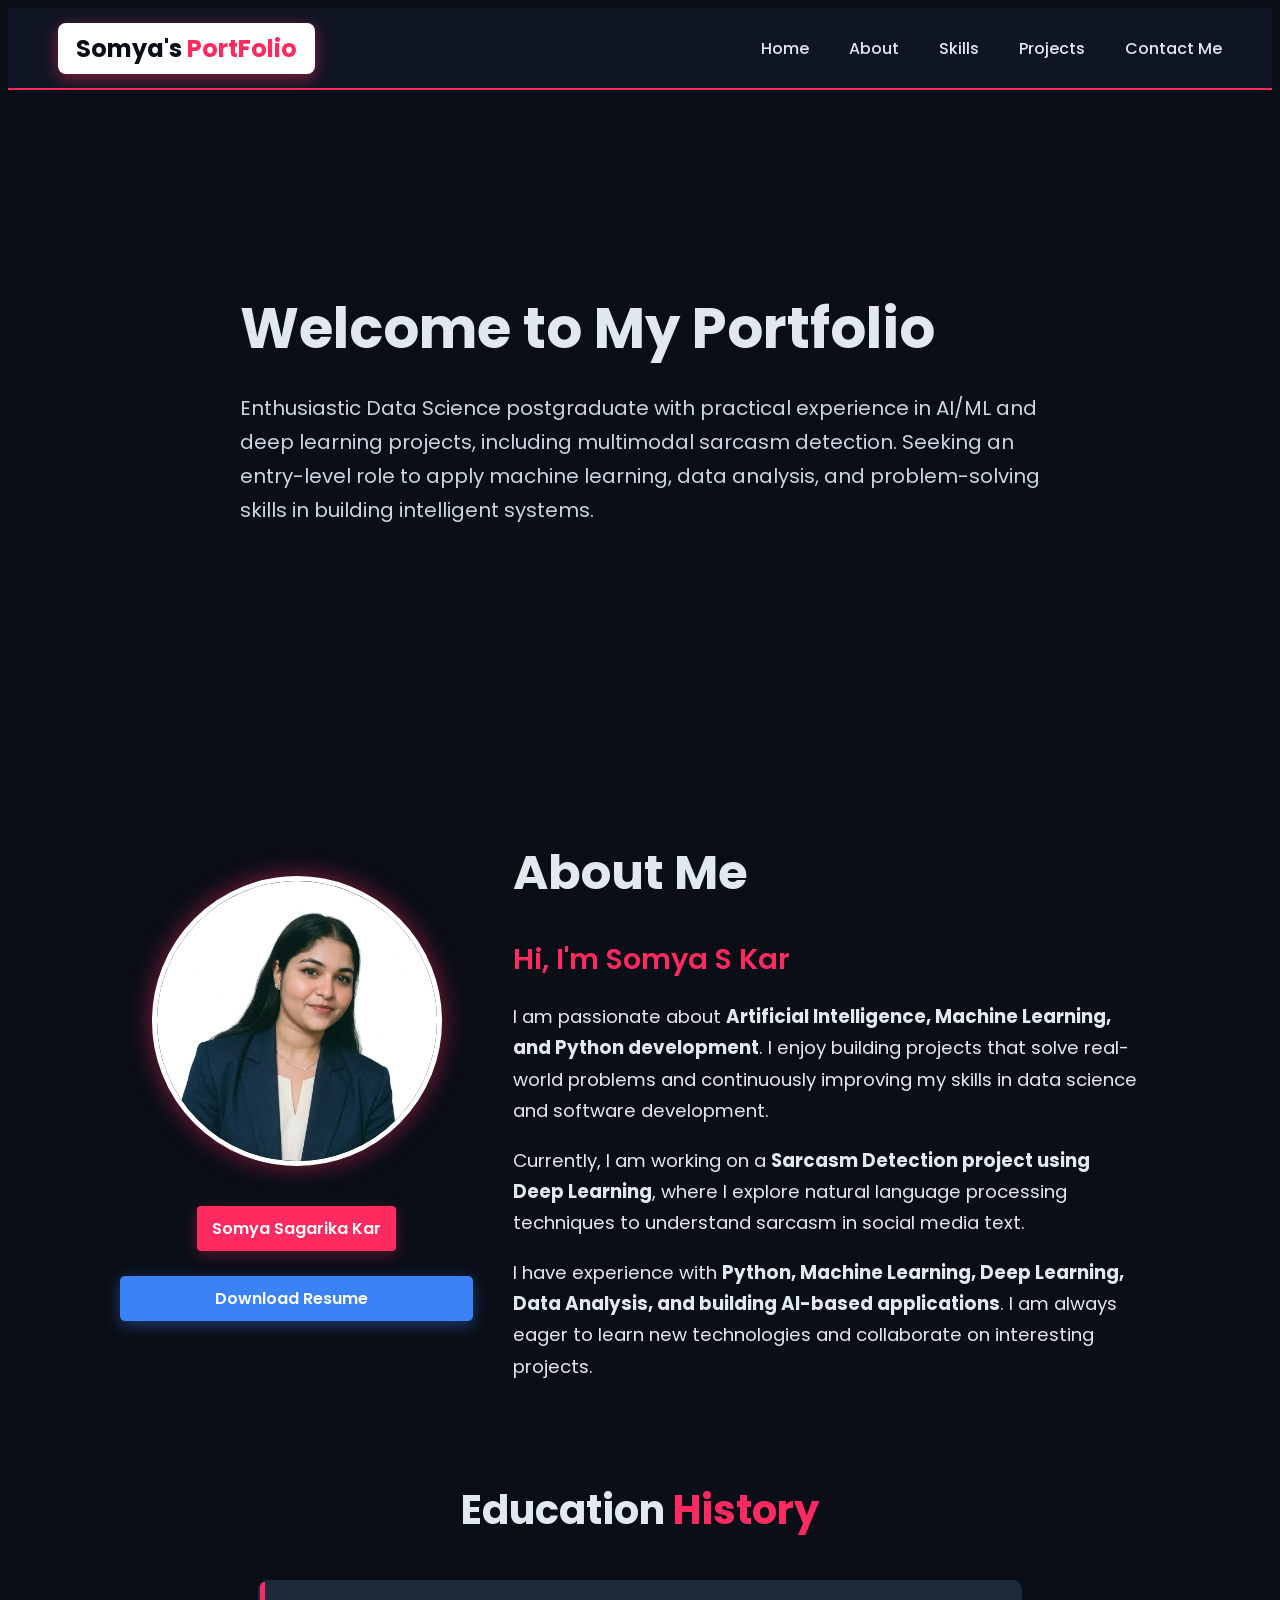
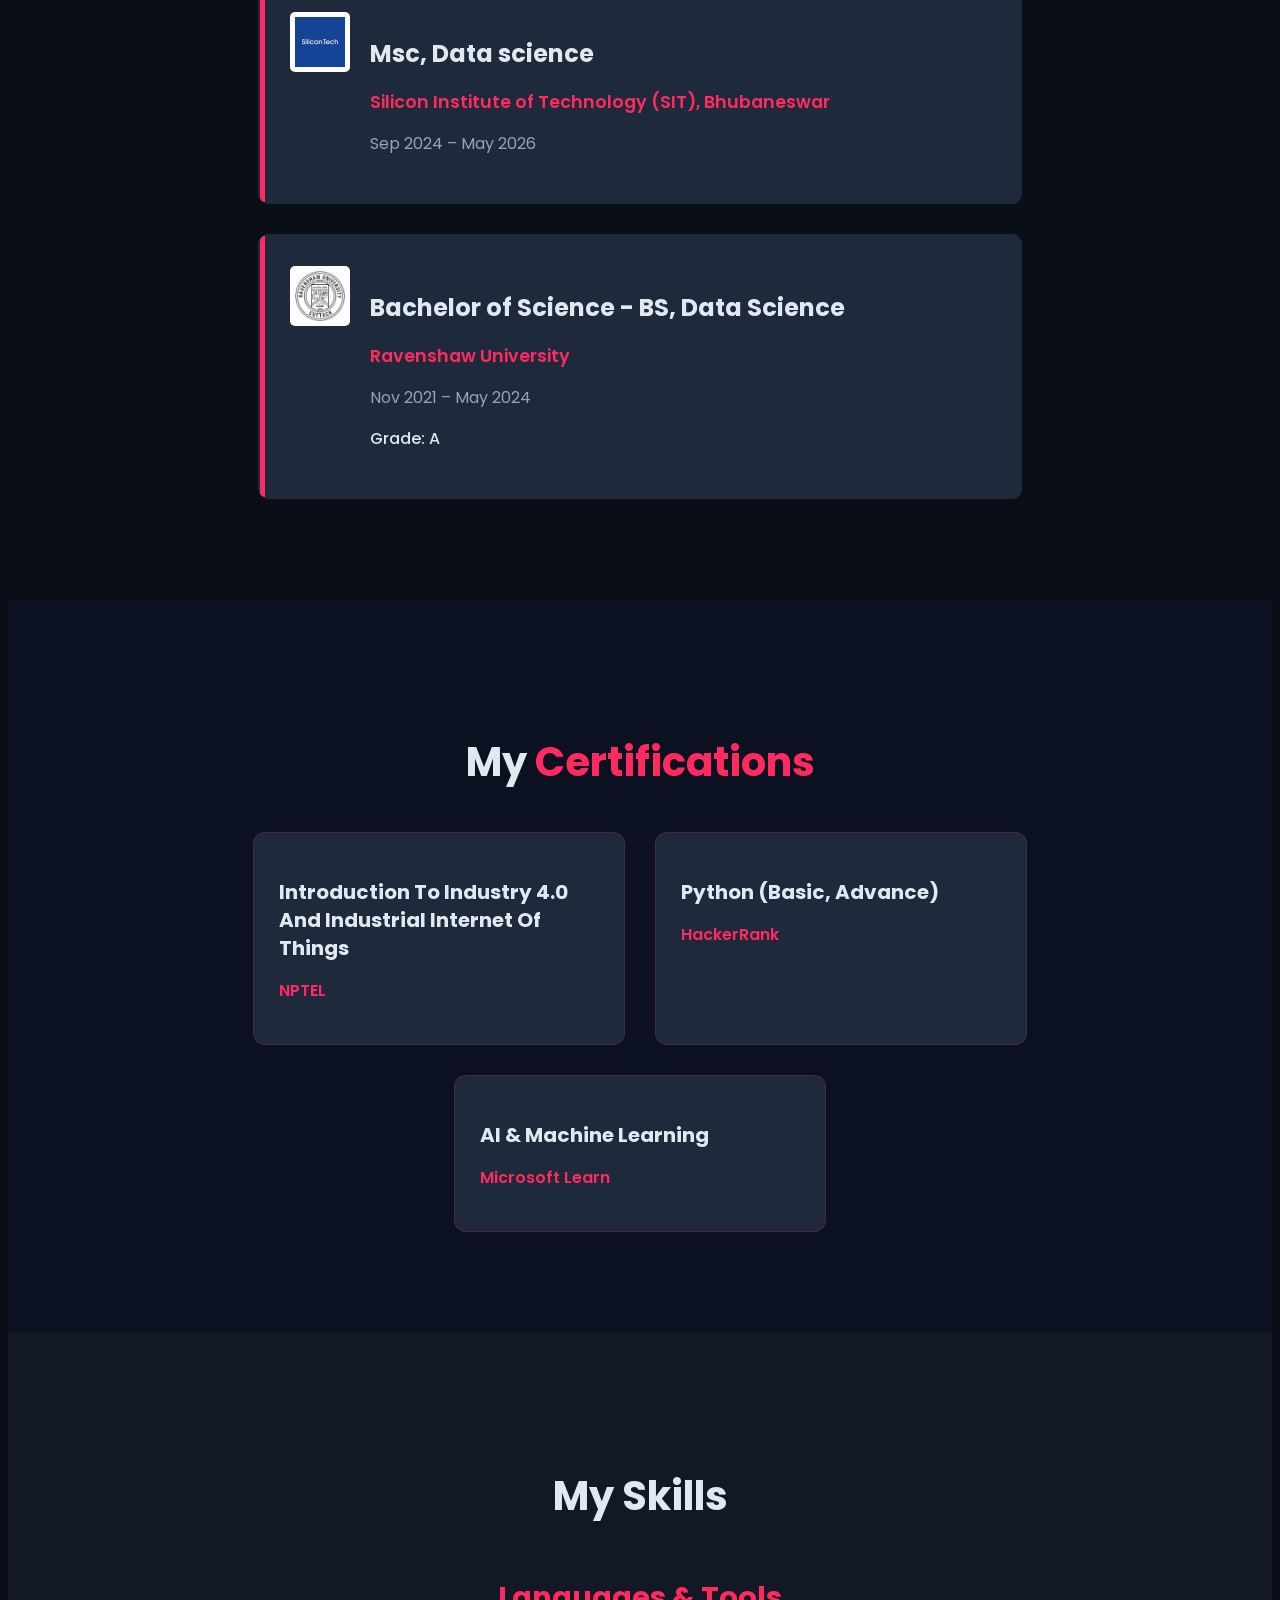
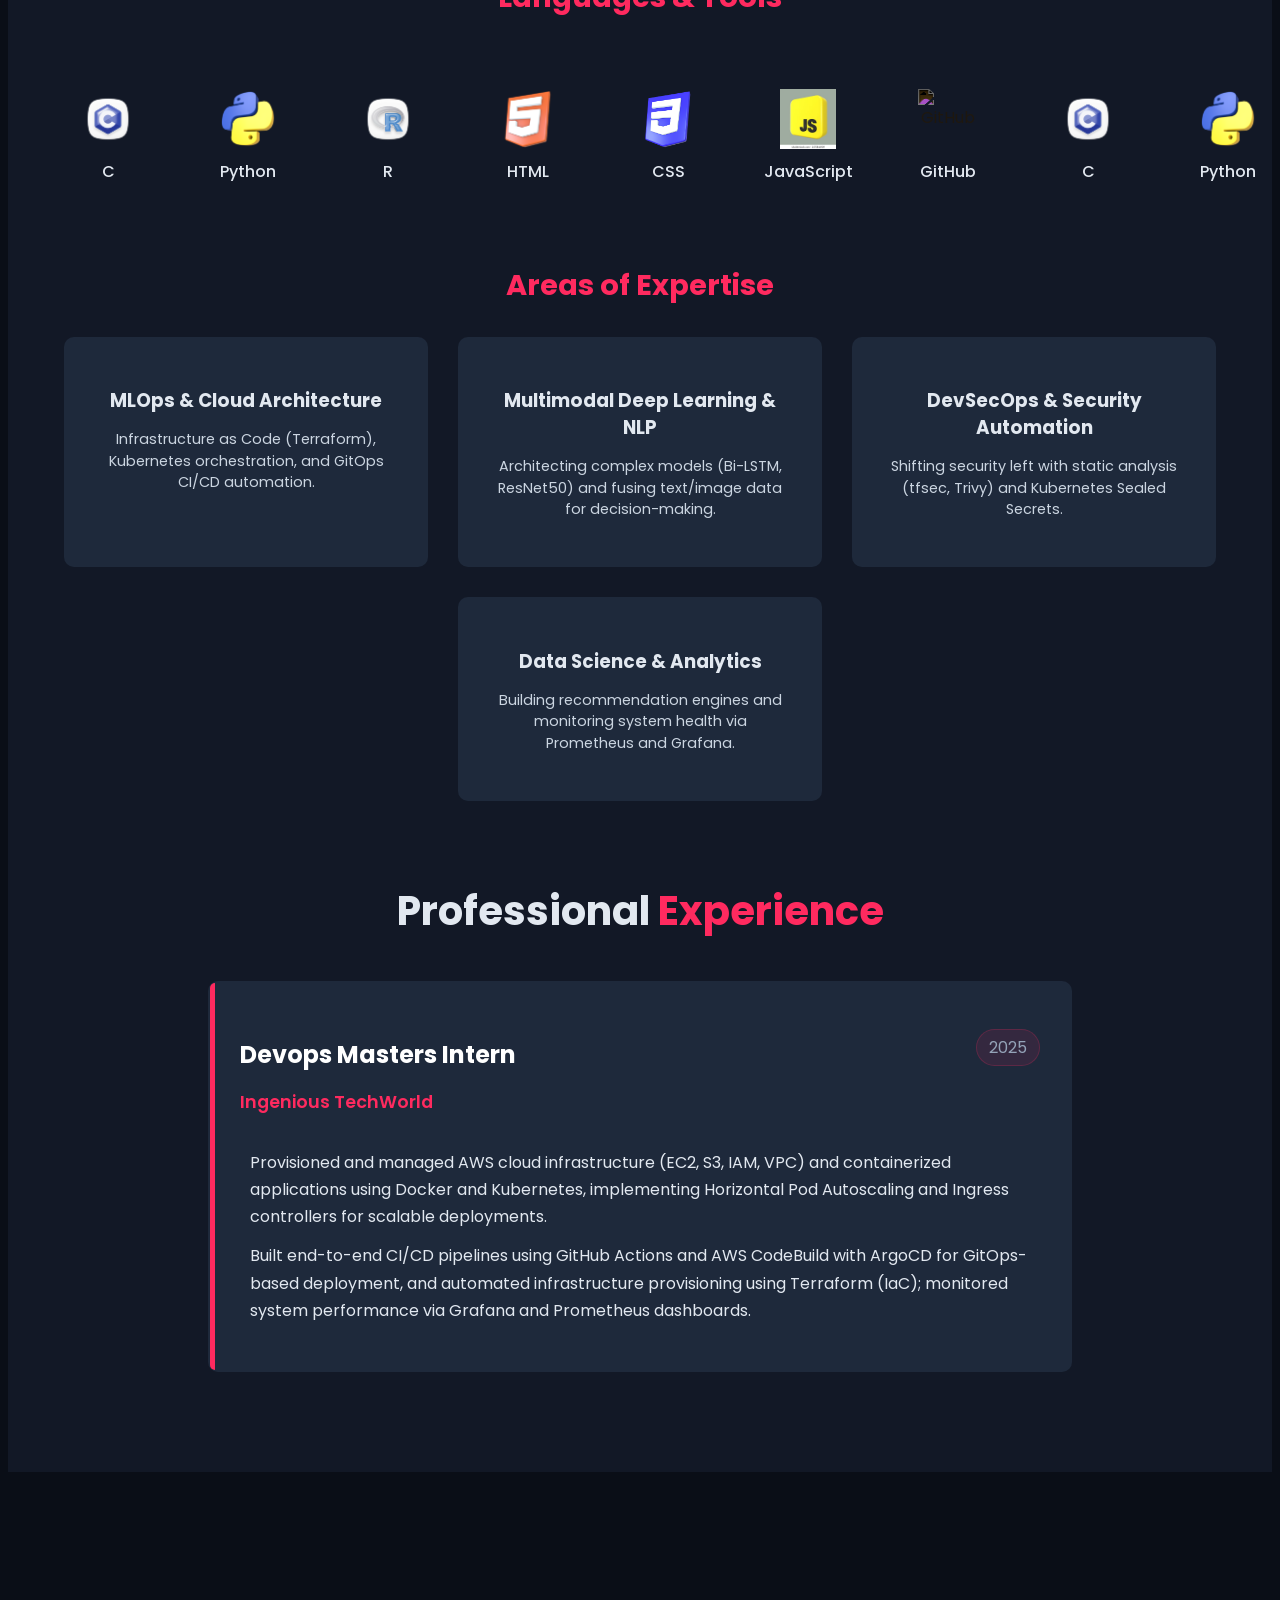
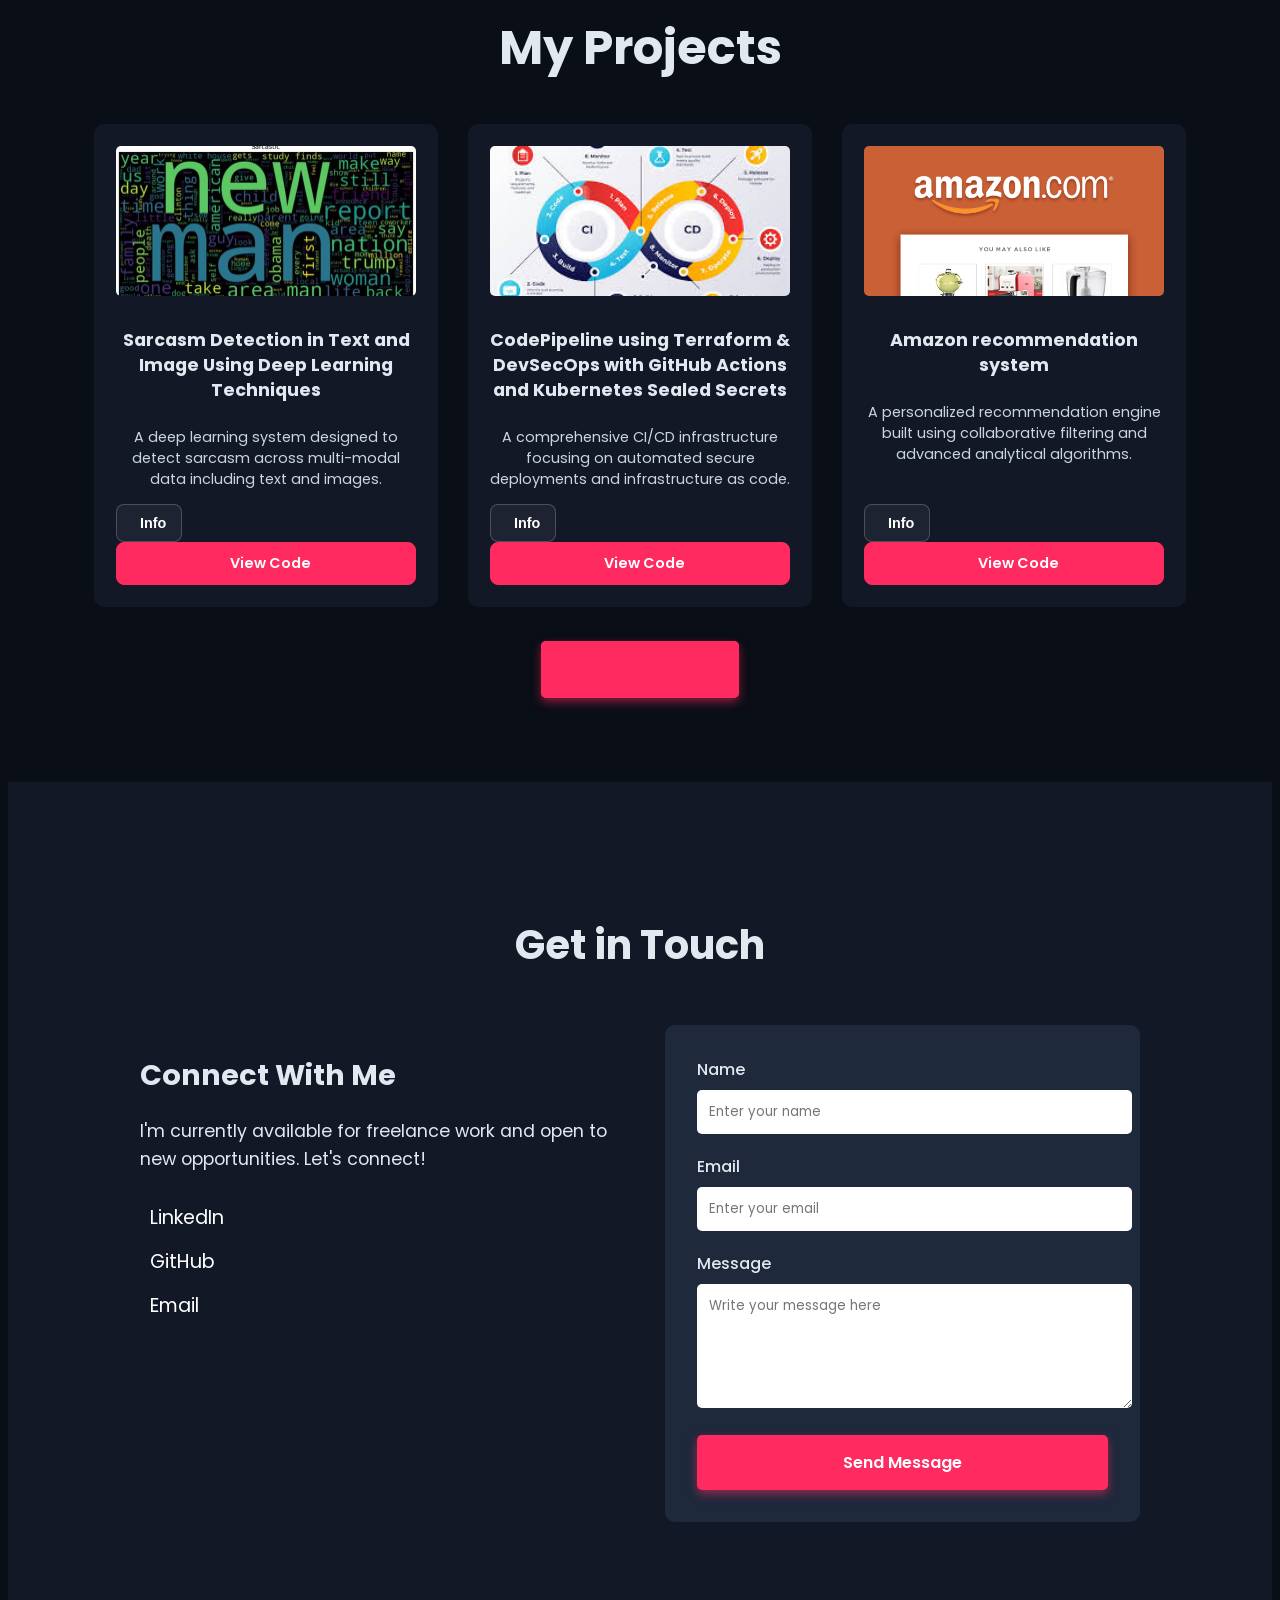
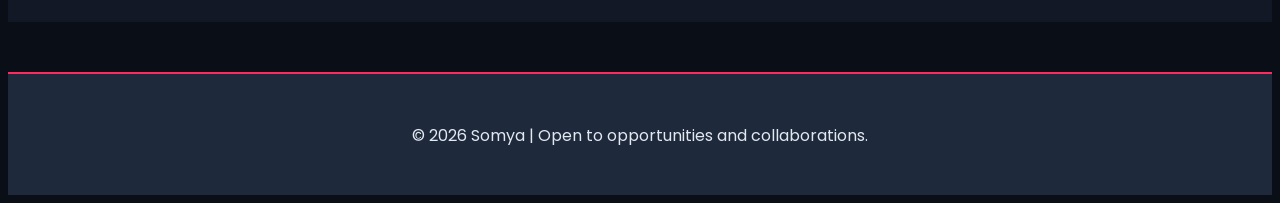
==== commit 988f6e78: "Update index.html" ====
--- a/index.html
+++ b/index.html
@@ -455,7 +455,7 @@
     <!--==================== FOOTER ====================-->
     <footer class="footer">
         <p class="footer-text">
-            <span>Created with the help of AI</span>
+            <span>© 2026 Somya | Open to opportunities and collaborations.</span>
             <i class="ri-robot-2-fill"></i>
         </p>
     </footer>
@@ -483,4 +483,4 @@
     </div>
 </body>
 
-</html>+</html>
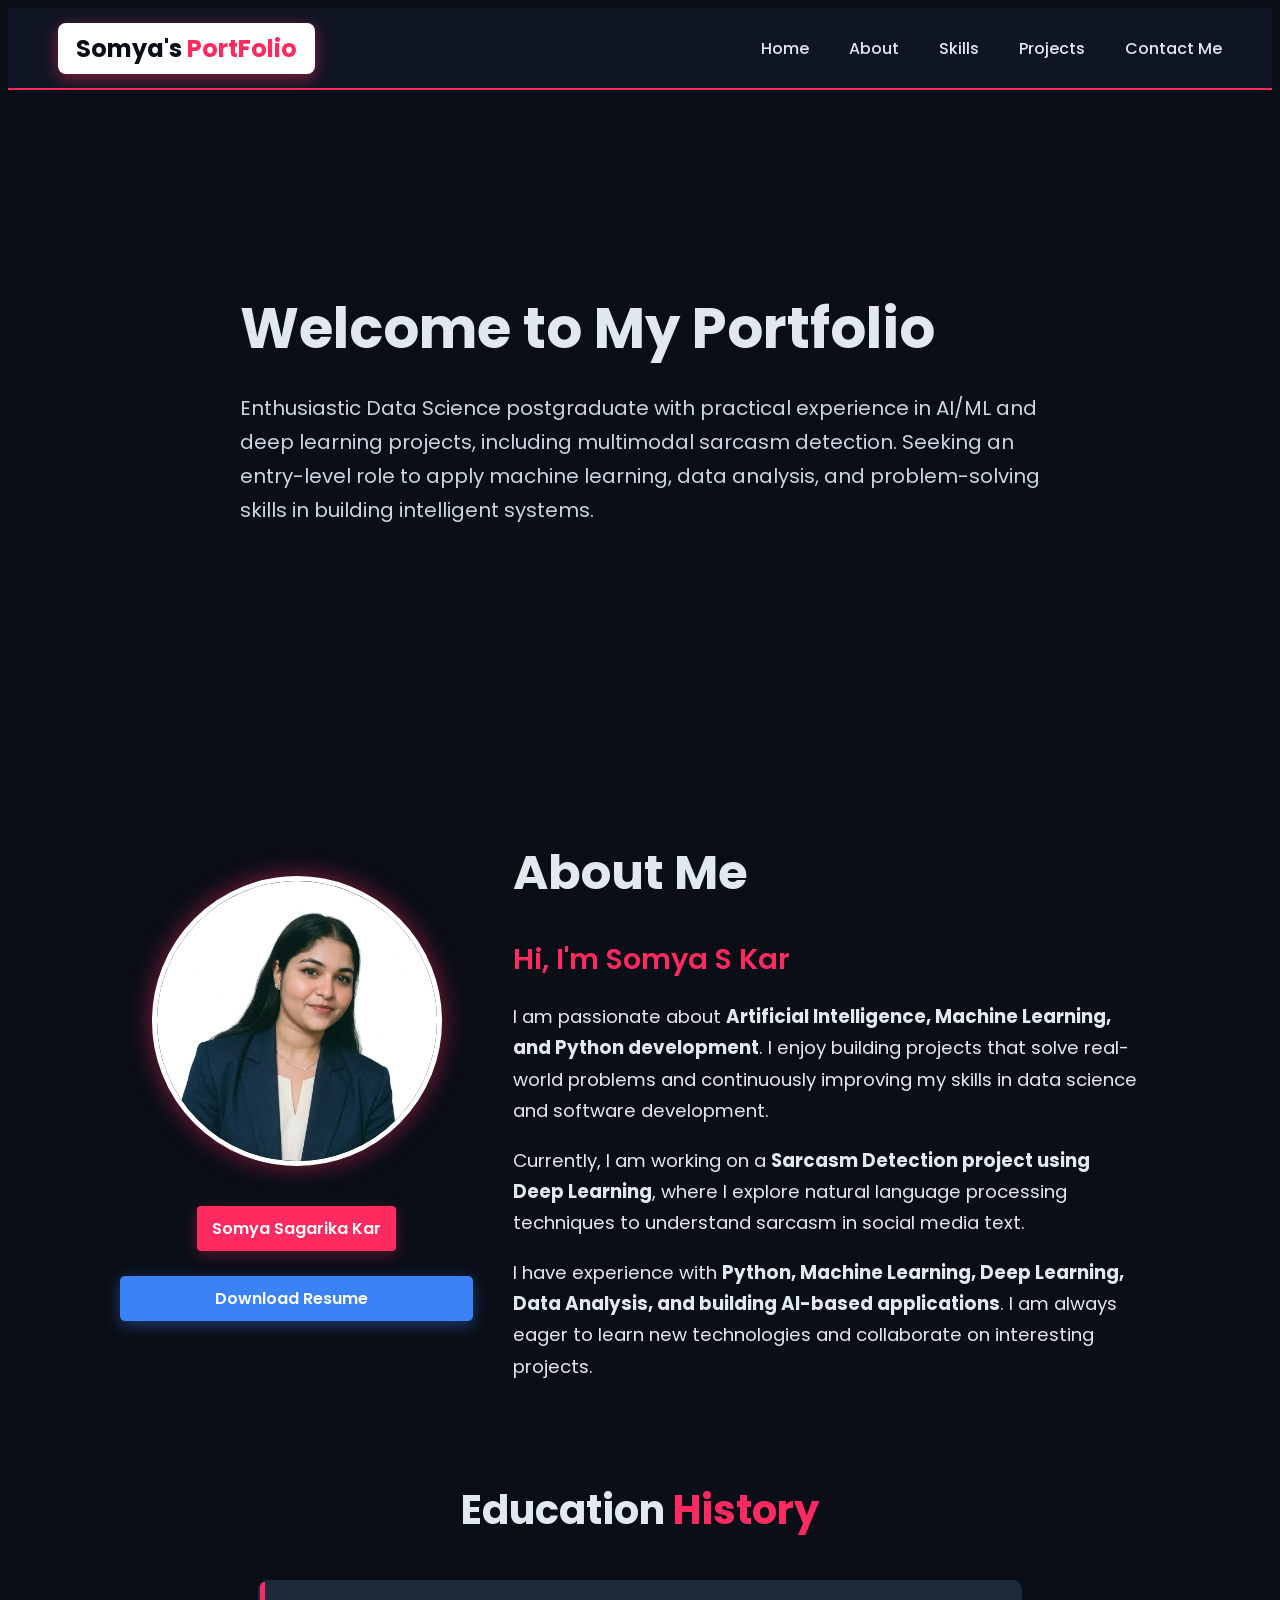
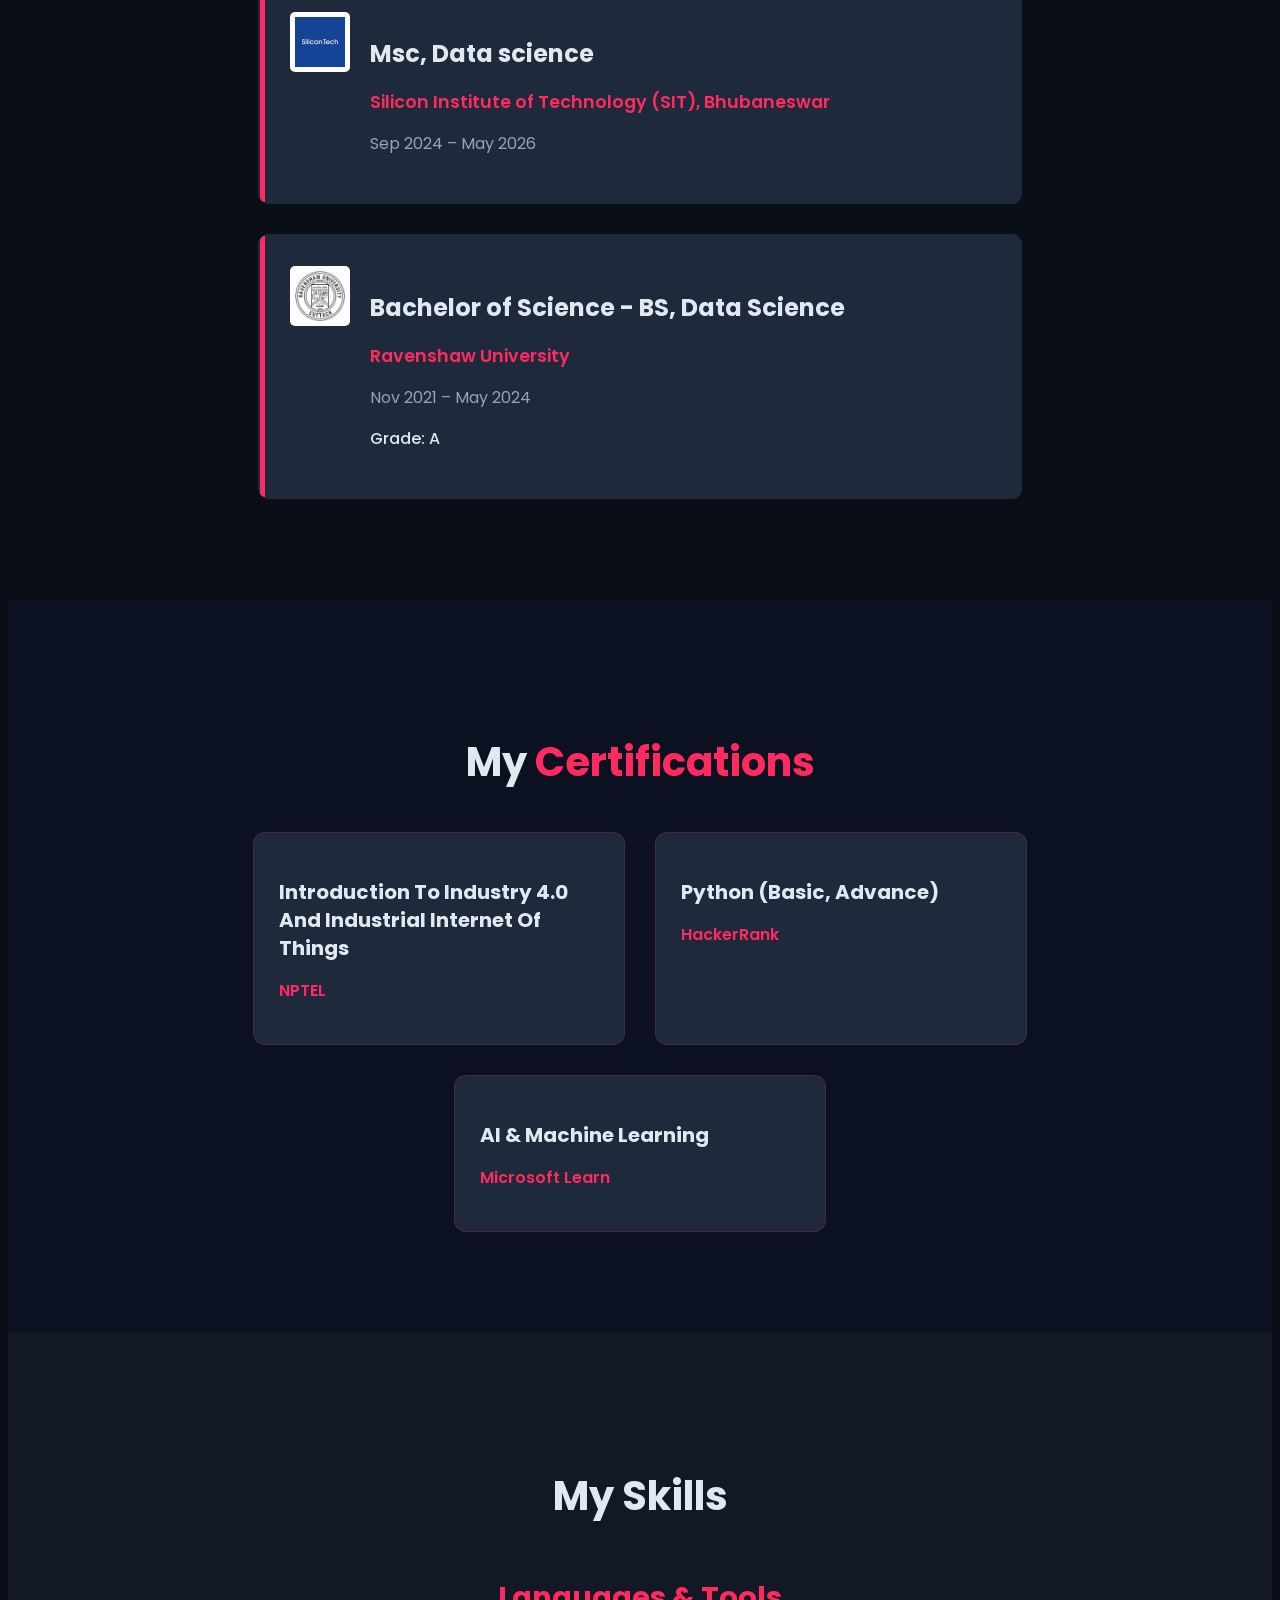
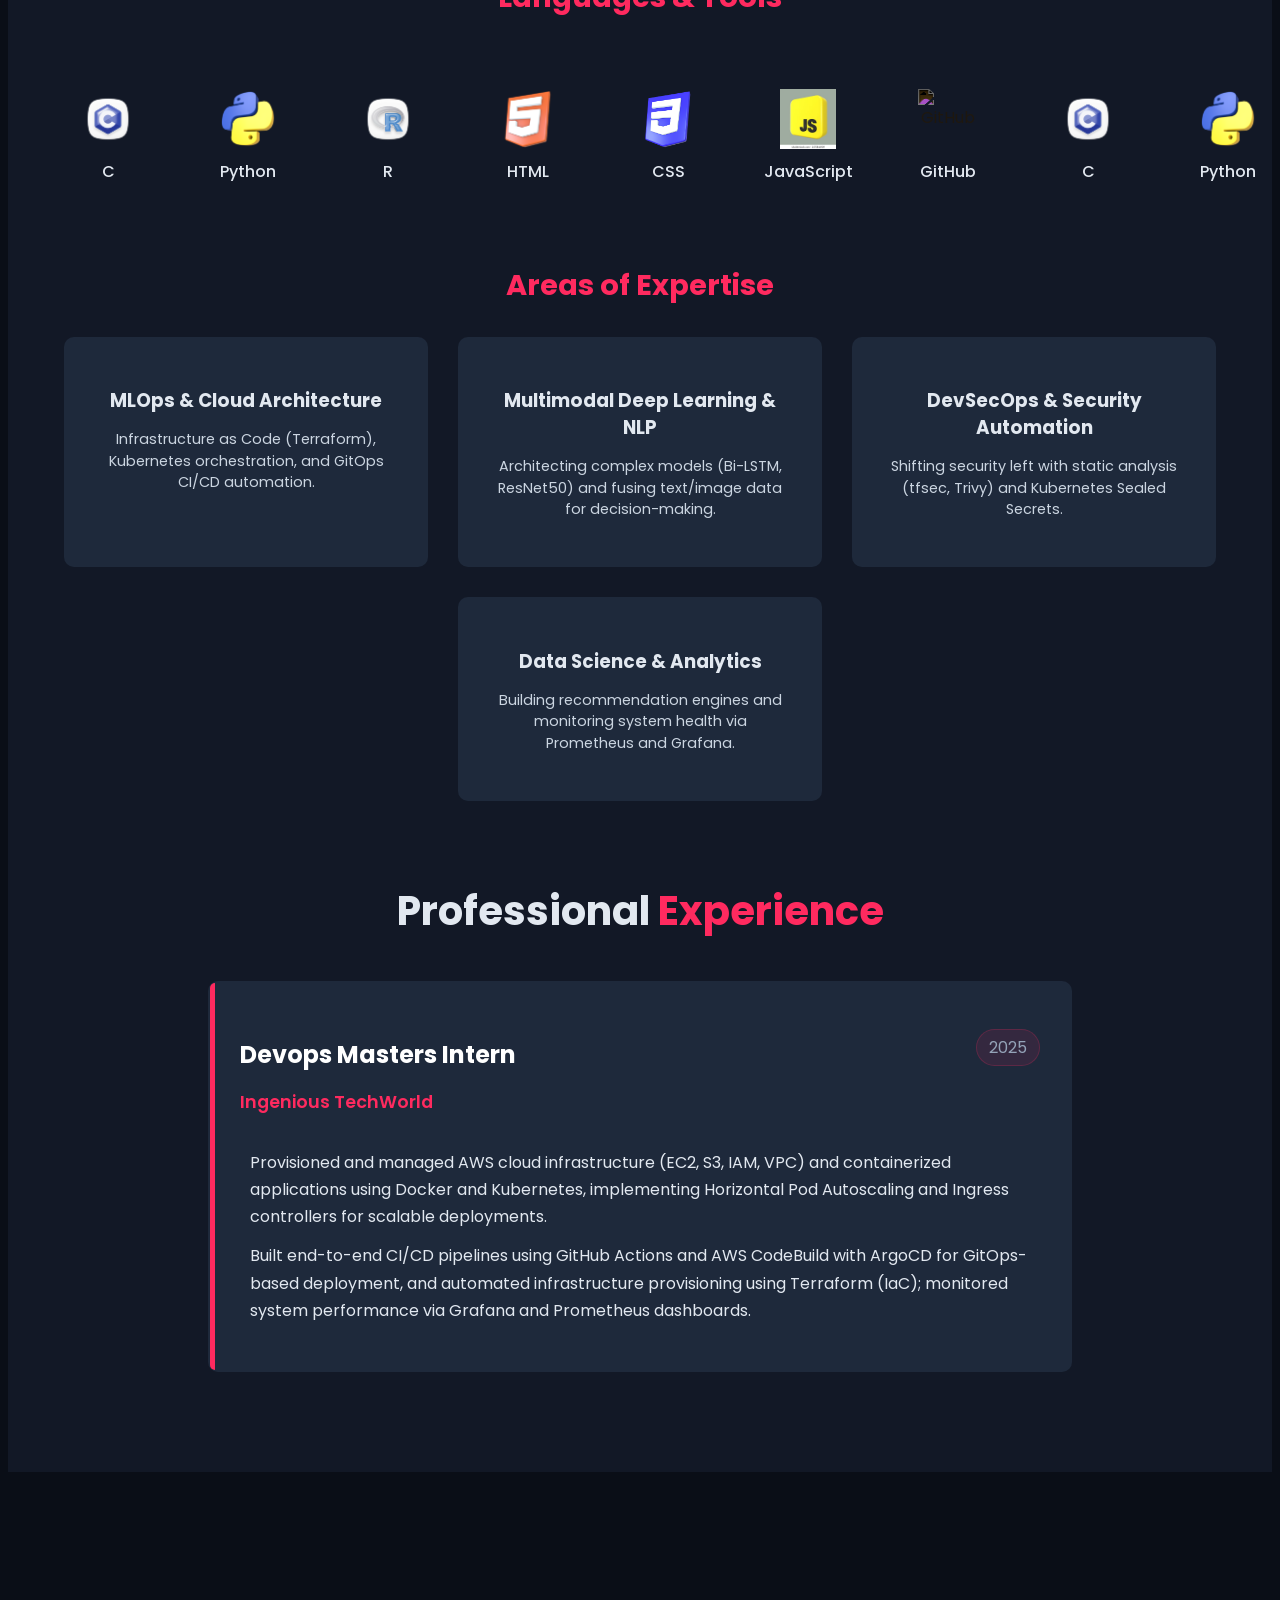
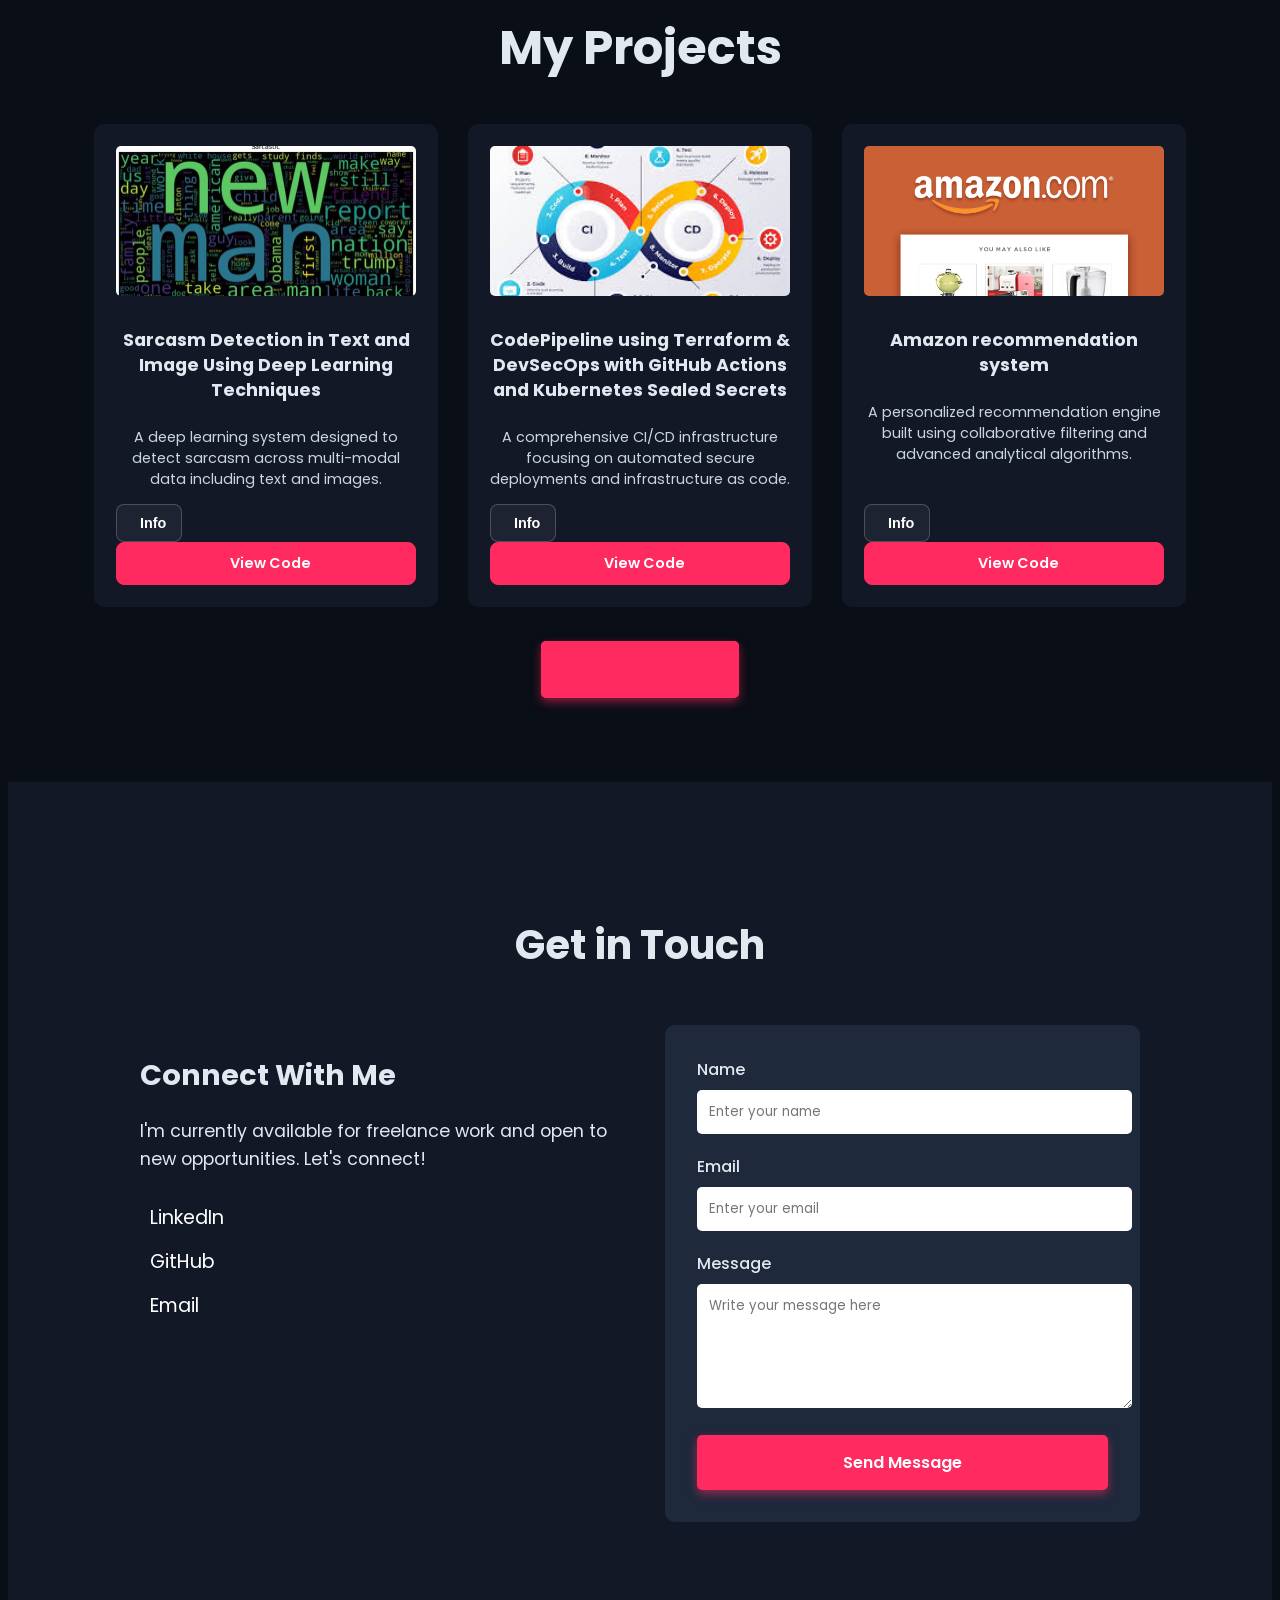
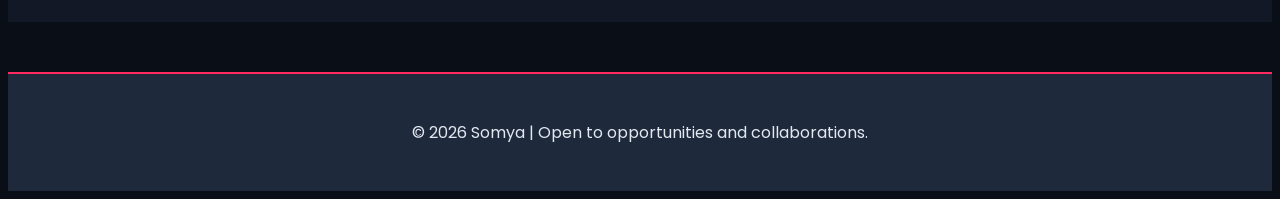
==== commit 2f9cdfdc: "Update index.html" ====
--- a/index.html
+++ b/index.html
@@ -456,7 +456,7 @@
     <footer class="footer">
         <p class="footer-text">
             <span>© 2026 Somya | Open to opportunities and collaborations.</span>
-            <i class="ri-robot-2-fill"></i>
+            
         </p>
     </footer>
 
